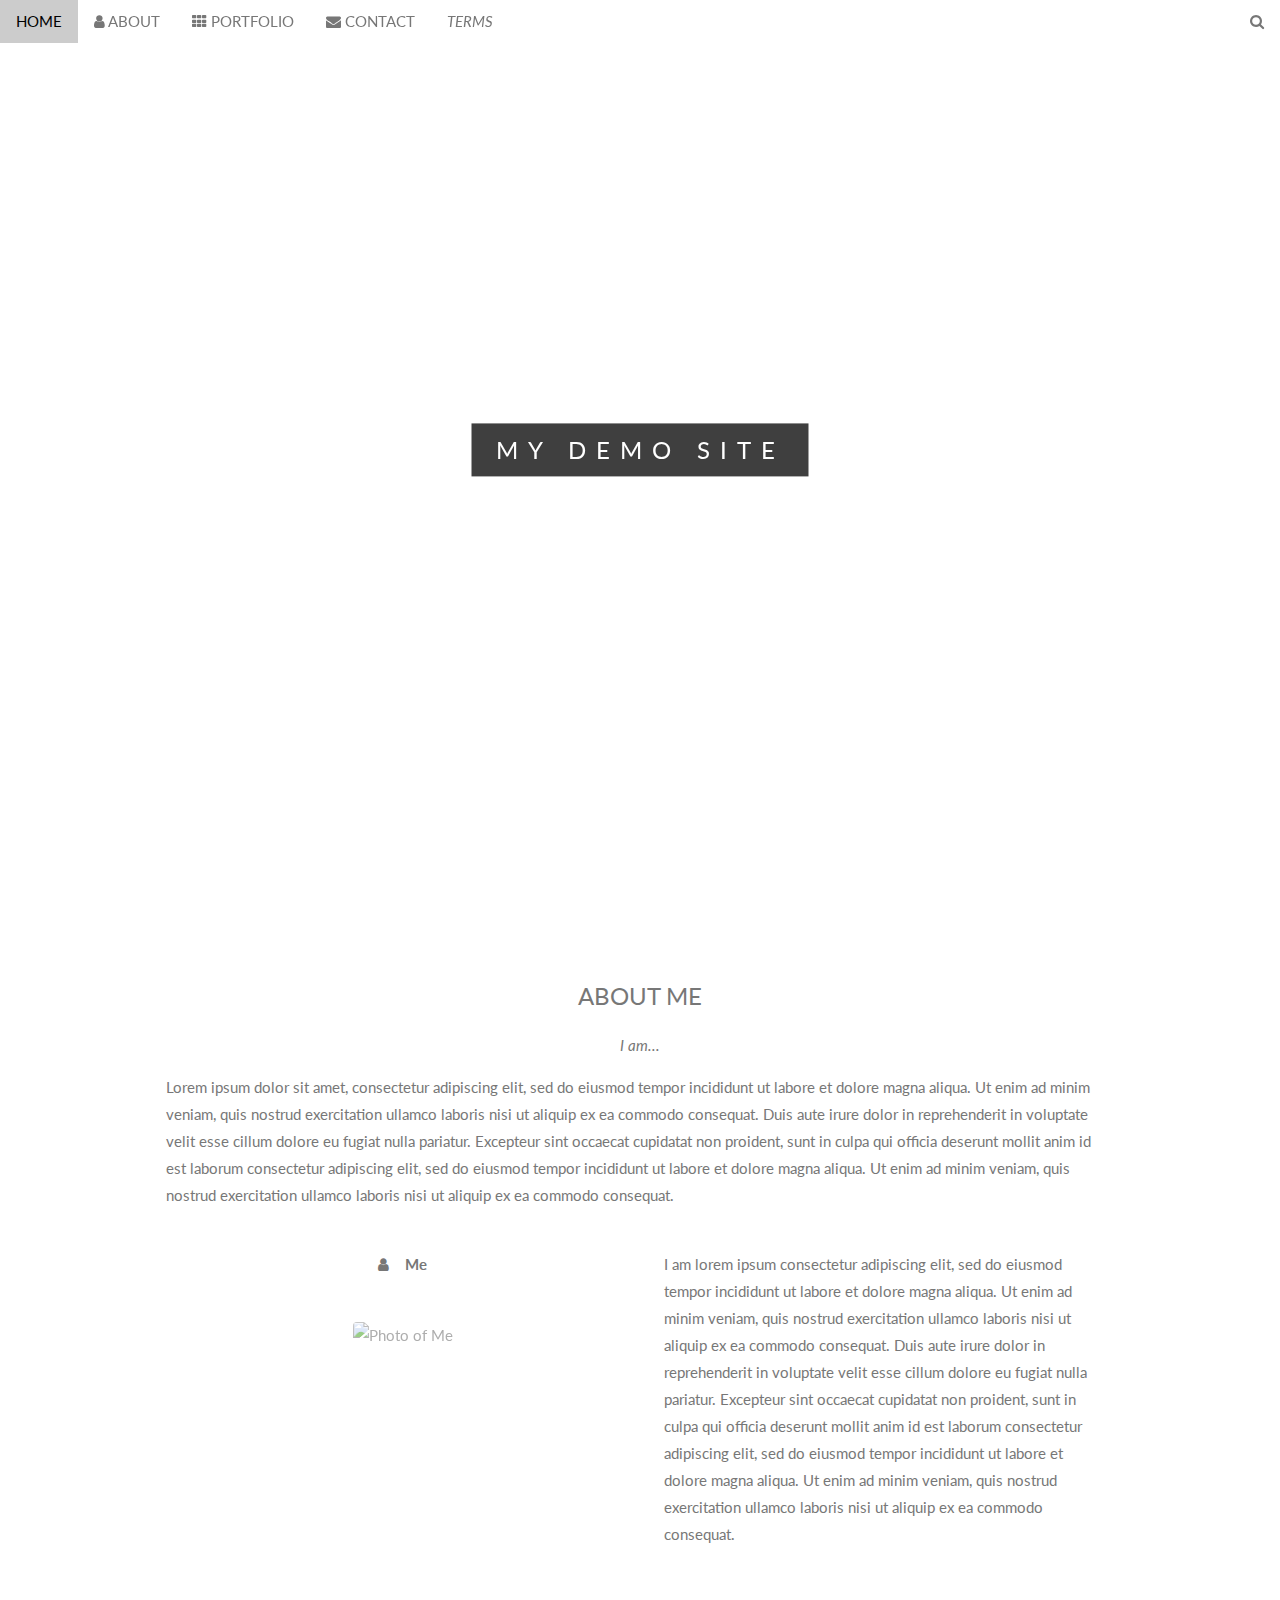
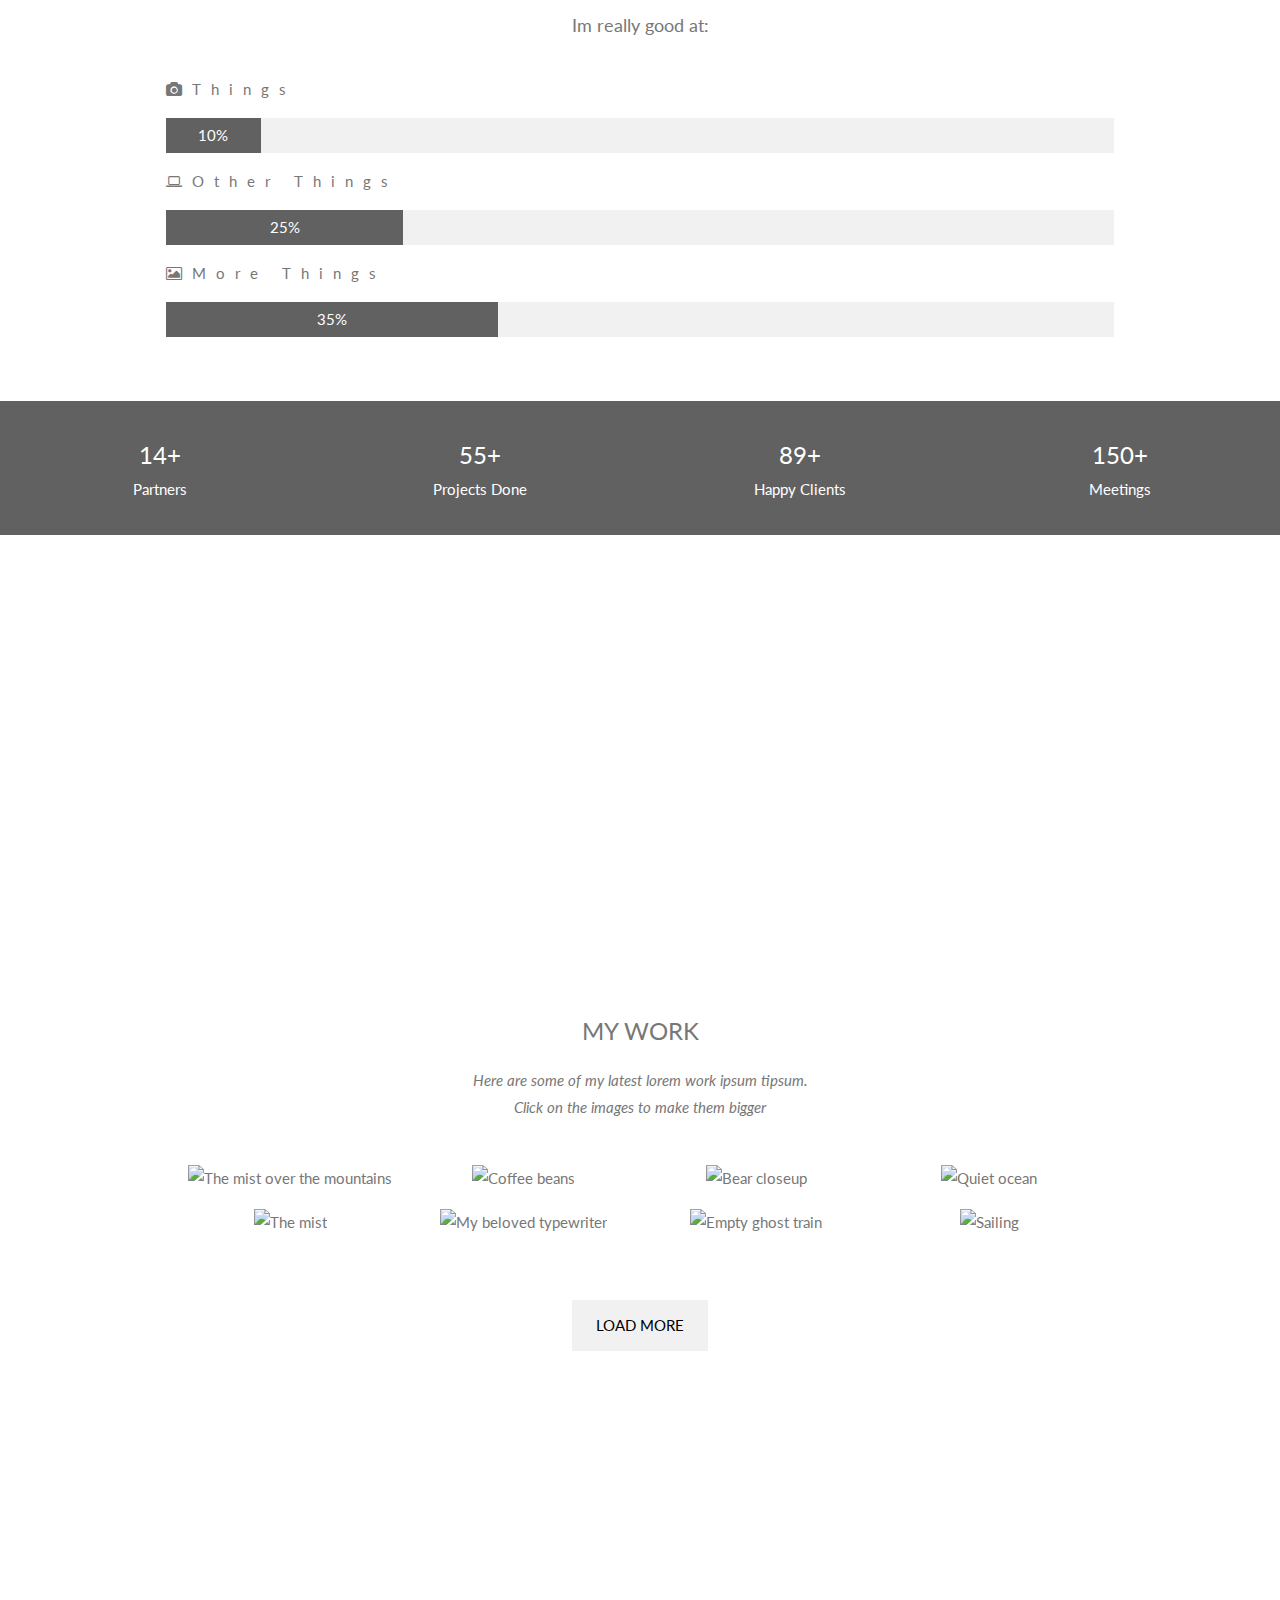
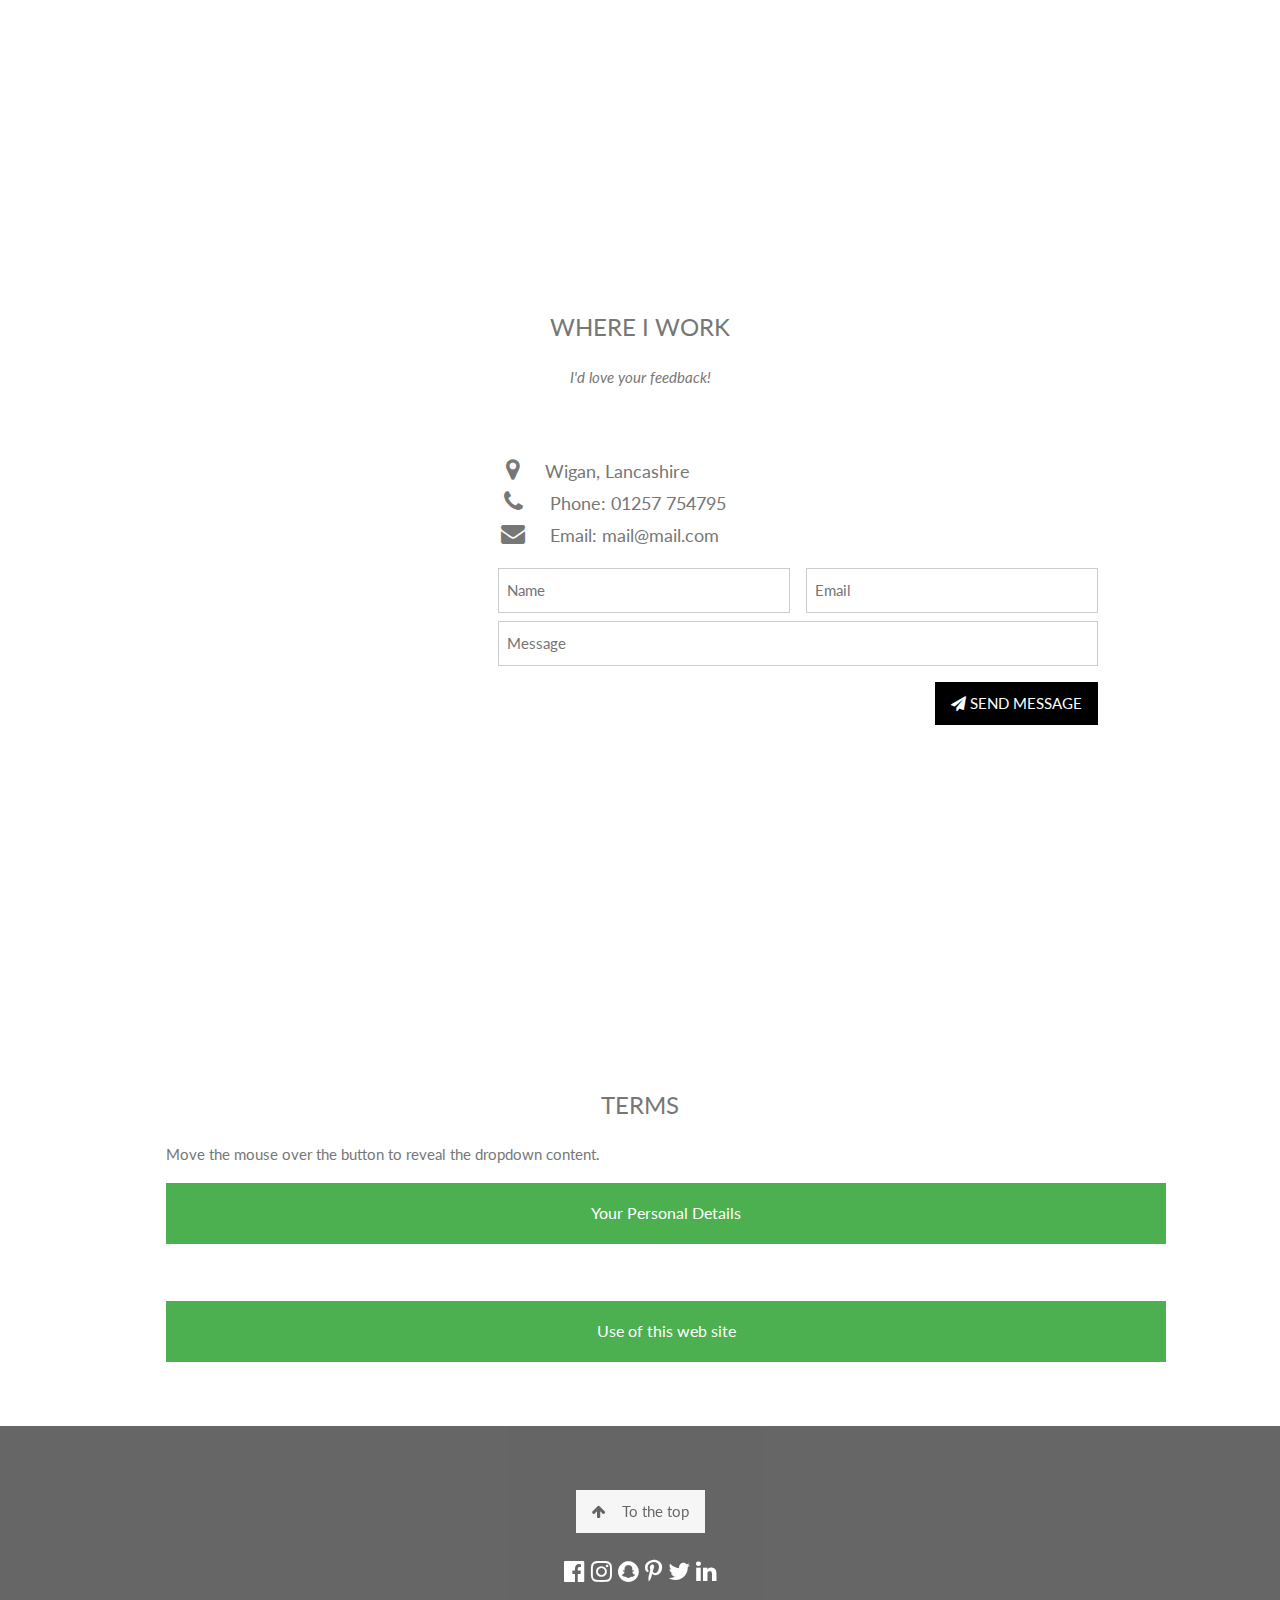
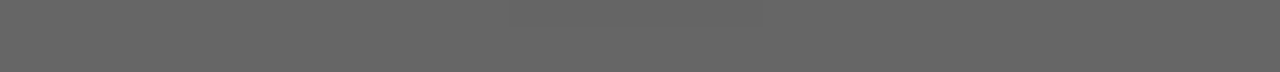
==== index.html @ 79b1b5e3 "Initial File Commit" ====
<!DOCTYPE html>
<html>
<head>
<title>Daz Demo Site</title>
<meta charset="UTF-8">
<meta name="viewport" content="width=device-width, initial-scale=1">
<link rel="stylesheet" href="https://www.w3schools.com/w3css/4/w3.css">
<link rel="stylesheet" href="https://fonts.googleapis.com/css?family=Lato">
<link rel="stylesheet" href="https://cdnjs.cloudflare.com/ajax/libs/font-awesome/4.7.0/css/font-awesome.min.css">
<style>
body,h1,h2,h3,h4,h5,h6 {font-family: "Lato", sans-serif;}
body, html {
    height: 100%;
    color: #777;
    line-height: 1.8;
}

/* Create a Parallax Effect */
.bgimg-1, .bgimg-2, .bgimg-3 {
    background-attachment: fixed;
    background-position: center;
    background-repeat: no-repeat;
    background-size: cover;
}

/* First image (Logo. Full height) */
.bgimg-1 {
    background-image: url('https://www.w3schools.com/w3images/parallax1.jpg');
    min-height: 100%;
}

/* Second image (Portfolio) */
.bgimg-2 {
    background-image: url("https://www.w3schools.com/w3images/parallax2.jpg");
    min-height: 400px;
}

/* Third image (Contact) */
.bgimg-3 {
    background-image: url("https://www.w3schools.com/w3images/parallax3.jpg");
    min-height: 400px;
}

.w3-wide {letter-spacing: 10px;}
.w3-hover-opacity {cursor: pointer;}

/* Turn off parallax scrolling for tablets and phones */
@media only screen and (max-device-width: 1024px) {
    .bgimg-1, .bgimg-2, .bgimg-3 {
        background-attachment: scroll;
    }
}

/* styling for the drop down menu */
.dropbtn {
    background-color: #4CAF50;
    color: white;
    padding: 16px;
    font-size: 16px;
    border: none;
    cursor: pointer;
	width: 1000px;
	height: auto;
}

.dropdown {
    position: relative;
    display: inline-block;
}

.dropdown-content {
    display: none;
    position: absolute;
    background-color: #f9f9f9;
    min-width: 160px;
    box-shadow: 0px 8px 16px 0px rgba(0,0,0,0.2);
    z-index: 1;
}

.dropdown-content a {
    color: black;
    padding: 12px 16px;
    text-decoration: none;
    display: block;
}

.dropdown-content a:hover {background-color: #f1f1f1}

.dropdown:hover .dropdown-content {
    display: block;
}

.dropdown:hover .dropbtn {
    background-color: #3e8e41;
}

</style>
</head>
<body>

<!-- Navbar (sit on top) -->
<div class="w3-top">
  <div class="w3-bar" id="myNavbar">
    <a class="w3-bar-item w3-button w3-hover-black w3-hide-medium w3-hide-large w3-right" href="javascript:void(0);" onclick="toggleFunction()" title="Toggle Navigation Menu">
      <i class="fa fa-bars"></i>
    </a>
    <a href="#home" class="w3-bar-item w3-button">HOME</a>
    <a href="#about" class="w3-bar-item w3-button w3-hide-small"><i class="fa fa-user"></i> ABOUT</a>
    <a href="#portfolio" class="w3-bar-item w3-button w3-hide-small"><i class="fa fa-th"></i> PORTFOLIO</a>
    <a href="#contact" class="w3-bar-item w3-button w3-hide-small"><i class="fa fa-envelope"></i> CONTACT</a>
	<a href="#terms" class="w3-bar-item w3-button w3-hide-small"><i>TERMS</i></a>
	
    <a href="#" class="w3-bar-item w3-button w3-hide-small w3-right w3-hover-red">
      <i class="fa fa-search"></i>
    </a>
  </div>

  <!-- Navbar on small screens -->
  <div id="navDemo" class="w3-bar-block w3-white w3-hide w3-hide-large w3-hide-medium">
    <a href="#about" class="w3-bar-item w3-button" onclick="toggleFunction()">ABOUT</a>
    <a href="#portfolio" class="w3-bar-item w3-button" onclick="toggleFunction()">PORTFOLIO</a>
    <a href="#contact" class="w3-bar-item w3-button" onclick="toggleFunction()">CONTACT</a>
	<a href="#terms" class="w3-bar-item w3-button" onclick="togglefunction()">TERMS</a>
    <!-- taken the "SEARCH" link on mobile as it does nothing at the moment -->
	<!-- <a href="#" class="w3-bar-item w3-button" onclick="toggleFunction()">SEARCH</a> -->
  </div>
</div>

<!-- First Parallax Image with Logo Text -->
<div class="bgimg-1 w3-display-container w3-opacity-min" id="home">
  <div class="w3-display-middle" style="white-space:nowrap;">
    <span class="w3-center w3-padding-large w3-black w3-xlarge w3-wide w3-animate-opacity">MY <span class="w3-hide-small">DEMO</span> SITE</span>
  </div>
</div>

<!-- Container (About Section) -->
<div class="w3-content w3-container w3-padding-64" id="about">
  <h3 class="w3-center">ABOUT ME</h3>
  <p class="w3-center"><em>I am...</em></p>
  <p>Lorem ipsum dolor sit amet, consectetur adipiscing elit, sed do eiusmod tempor incididunt ut labore et dolore magna aliqua. Ut enim ad minim veniam,
    quis nostrud exercitation ullamco laboris nisi ut aliquip ex ea commodo consequat. Duis aute irure dolor in reprehenderit in voluptate velit esse cillum dolore eu fugiat nulla pariatur. Excepteur sint occaecat cupidatat non proident, sunt in culpa
    qui officia deserunt mollit anim id est laborum consectetur adipiscing elit, sed do eiusmod tempor incididunt ut labore et dolore magna aliqua. Ut enim ad minim veniam, quis nostrud exercitation ullamco laboris nisi ut aliquip ex ea commodo consequat.</p>
  <div class="w3-row">
    <div class="w3-col m6 w3-center w3-padding-large">
      <p><b><i class="fa fa-user w3-margin-right"></i>Me</b></p><br>
      <img src="https://www.w3schools.com/w3images/avatar_hat.jpg" class="w3-round w3-image w3-opacity w3-hover-opacity-off" alt="Photo of Me" width="500" height="333">
    </div>

    <!-- Hide this text on small devices -->
    <div class="w3-col m6 w3-hide-small w3-padding-large">
      <p>I am lorem ipsum consectetur adipiscing elit, sed do eiusmod tempor incididunt ut labore et dolore magna aliqua. Ut enim ad minim veniam, quis nostrud exercitation ullamco laboris nisi ut aliquip ex ea commodo consequat. Duis aute irure
        dolor in reprehenderit in voluptate velit esse cillum dolore eu fugiat nulla pariatur. Excepteur sint occaecat cupidatat non proident, sunt in culpa qui officia deserunt mollit anim id est laborum consectetur adipiscing elit, sed do eiusmod tempor
        incididunt ut labore et dolore magna aliqua. Ut enim ad minim veniam, quis nostrud exercitation ullamco laboris nisi ut aliquip ex ea commodo consequat.</p>
    </div>
  </div>
  <p class="w3-large w3-center w3-padding-16">Im really good at:</p>
  <p class="w3-wide"><i class="fa fa-camera"></i>Things</p>
  <div class="w3-light-grey">
    <div class="w3-container w3-padding-small w3-dark-grey w3-center" style="width:10%">10%</div>
  </div>
  <p class="w3-wide"><i class="fa fa-laptop"></i>Other Things</p>
  <div class="w3-light-grey">
    <div class="w3-container w3-padding-small w3-dark-grey w3-center" style="width:25%">25%</div>
  </div>
  <p class="w3-wide"><i class="fa fa-photo"></i>More Things</p>
  <div class="w3-light-grey">
    <div class="w3-container w3-padding-small w3-dark-grey w3-center" style="width:35%">35%</div>
  </div>
</div>

<div class="w3-row w3-center w3-dark-grey w3-padding-16">
  <div class="w3-quarter w3-section">
    <span class="w3-xlarge">14+</span><br>
    Partners
  </div>
  <div class="w3-quarter w3-section">
    <span class="w3-xlarge">55+</span><br>
    Projects Done
  </div>
  <div class="w3-quarter w3-section">
    <span class="w3-xlarge">89+</span><br>
    Happy Clients
  </div>
  <div class="w3-quarter w3-section">
    <span class="w3-xlarge">150+</span><br>
    Meetings
  </div>
</div>

<!-- Second Parallax Image with Portfolio Text -->
<div class="bgimg-2 w3-display-container w3-opacity-min">
  <div class="w3-display-middle">
    <span class="w3-xxlarge w3-text-white w3-wide">PORTFOLIO</span>
  </div>
</div>

<!-- Container (Portfolio Section) -->
<div class="w3-content w3-container w3-padding-64" id="portfolio">
  <h3 class="w3-center">MY WORK</h3>
  <p class="w3-center"><em>Here are some of my latest lorem work ipsum tipsum.<br> Click on the images to make them bigger</em></p><br>

  <!-- Responsive Grid. Four columns on tablets, laptops and desktops. Will stack on mobile devices/small screens (100% width) -->
  <div class="w3-row-padding w3-center">
    <div class="w3-col m3">
      <img src="https://www.w3schools.com/w3images/p1.jpg" style="width:100%" onclick="onClick(this)" class="w3-hover-opacity" alt="The mist over the mountains">
    </div>

    <div class="w3-col m3">
      <img src="https://www.w3schools.com/w3images/p2.jpg" style="width:100%" onclick="onClick(this)" class="w3-hover-opacity" alt="Coffee beans">
    </div>

    <div class="w3-col m3">
      <img src="https://www.w3schools.com/w3images/p3.jpg" style="width:100%" onclick="onClick(this)" class="w3-hover-opacity" alt="Bear closeup">
    </div>

    <div class="w3-col m3">
      <img src="https://www.w3schools.com/w3images/p4.jpg" style="width:100%" onclick="onClick(this)" class="w3-hover-opacity" alt="Quiet ocean">
    </div>
  </div>

  <div class="w3-row-padding w3-center w3-section">
    <div class="w3-col m3">
      <img src="https://www.w3schools.com/w3images/p5.jpg" style="width:100%" onclick="onClick(this)" class="w3-hover-opacity" alt="The mist">
    </div>

    <div class="w3-col m3">
      <img src="https://www.w3schools.com/w3images/p6.jpg" style="width:100%" onclick="onClick(this)" class="w3-hover-opacity" alt="My beloved typewriter">
    </div>

    <div class="w3-col m3">
      <img src="https://www.w3schools.com/w3images/p7.jpg" style="width:100%" onclick="onClick(this)" class="w3-hover-opacity" alt="Empty ghost train">
    </div>

    <div class="w3-col m3">
      <img src="https://www.w3schools.com/w3images/p8.jpg" style="width:100%" onclick="onClick(this)" class="w3-hover-opacity" alt="Sailing">
    </div>
    <button class="w3-button w3-padding-large w3-light-grey" style="margin-top:64px">LOAD MORE</button>
  </div>
</div>

<!-- Modal for full size images on click-->
<div id="modal01" class="w3-modal w3-black" onclick="this.style.display='none'">
  <span class="w3-button w3-large w3-black w3-display-topright" title="Close Modal Image"><i class="fa fa-remove"></i></span>
  <div class="w3-modal-content w3-animate-zoom w3-center w3-transparent w3-padding-64">
    <img id="img01" class="w3-image">
    <p id="caption" class="w3-opacity w3-large"></p>
  </div>
</div>

<!-- Third Parallax Image with Portfolio Text -->
<div class="bgimg-3 w3-display-container w3-opacity-min">
  <div class="w3-display-middle">
     <span class="w3-xxlarge w3-text-white w3-wide">CONTACT</span>
  </div>
</div>

<!-- Container (Contact Section) -->
<div class="w3-content w3-container w3-padding-64" id="contact">
  <h3 class="w3-center">WHERE I WORK</h3>
  <p class="w3-center"><em>I'd love your feedback!</em></p>

  <div class="w3-row w3-padding-32 w3-section">
    <div class="w3-col m4 w3-container">
      <!-- Add Google Maps -->
      <!-- <div id="googleMap" class="w3-round-large w3-greyscale" style="width:100%;height:400px;"></div> -->
		<div id="googleMap" class="w3-round-large w3-greyscale">
			<iframe src="https://www.google.com/maps/embed?pb=!1m14!1m12!1m3!1d9472.603315079166!2d-2.6918728499999998!3d53.59077035!2m3!1f0!2f0!3f0!3m2!1i1024!2i768!4f13.1!5e0!3m2!1sen!2suk!4v1505230940115" width="600" height="450" frameborder="0" style="border:0" allowfullscreen></iframe>
		</div>
	</div>
    <div class="w3-col m8 w3-panel">
      <div class="w3-large w3-margin-bottom">
        <i class="fa fa-map-marker fa-fw w3-hover-text-black w3-xlarge w3-margin-right"></i>Wigan, Lancashire<br>
        <i class="fa fa-phone fa-fw w3-hover-text-black w3-xlarge w3-margin-right"></i> Phone: 01257 754795 <br>
        <i class="fa fa-envelope fa-fw w3-hover-text-black w3-xlarge w3-margin-right"></i> Email: mail@mail.com<br>
      </div>
      
      <form action="/action_page.php" target="_blank">
        <div class="w3-row-padding" style="margin:0 -16px 8px -16px">
          <div class="w3-half">
            <input class="w3-input w3-border" type="text" placeholder="Name" required name="Name">
          </div>
          <div class="w3-half">
            <input class="w3-input w3-border" type="text" placeholder="Email" required name="Email">
          </div>
        </div>
        <input class="w3-input w3-border" type="text" placeholder="Message" required name="Message">
        <button class="w3-button w3-black w3-right w3-section" type="submit">
          <i class="fa fa-paper-plane"></i> SEND MESSAGE
        </button>
      </form>
    </div>
  </div>
</div>

<!-- test "TERMS" section / added 06/07/2017 -->
<!-- Container (Terms Section) -->
<div class="w3-content w3-container w3-padding-64" id="terms">
	<h3 class="w3-center">TERMS</h3>
		<p>Move the mouse over the button to reveal the dropdown content.</p>
	<div class="w3-row">
		<div class="dropdown">
			<button class="dropbtn">Your Personal Details</button>
			<div class="dropdown-content" style="padding: 20px;" >
				<p >ChristmasTreeWorld.co.uk has a "privacy statement" for all clients. All personal details that you give us are securely stored. We do not supply or sell customers details to any outside organisation. We do not store or share financial information with third parties
				We will endeavour to take all reasonable care, in so far as it is possible to do so, to keep all details of your order and payment secure, but, in the absence of negligence on our part we cannot be held liable for any loss which you may suffer if a third party procures unauthorised access to any data you provide when accessing or ordering.</p>
				<a href="#">Link 2</a>
				<a href="#">Link 3</a>
			</div>
			
		</div>
		<div class="w3-row"><p>&nbsp;</p></div>
		<div class="dropdown">
			<button class="dropbtn">Use of this web site</button>
			<div class="dropdown-content">
				<p>By accessing and using any part of this web site, the visitor/consumer ("you") agrees with ChristmasTreeWorld.co.uk ("We") to be bound by these terms. If you do not accept these terms, you may not use this web site or access or display any of the information made available to you at this web site.
				These terms for the sales of goods governs any contract for sale that ChristmasTreeWorld.co.uk enters into with you. Your statutory rights are not affected.
				To be eligible to purchase products on the web site and lawfully enter into and form contracts on the website under English law you must :
				Be over the age of 18 years
				Register by providing your real name, phone number, email address, payment details and other requested information.
				Stipulate a delivery address in the United Kingdom unless otherwise agreed with our sales team. Please note that PO box numbers, hotels and accomodation addresses are not acceptable.
				Possess a valid credit or debit card.
				If further information is required about how you can pay for the goods, please go to the section marked - "Payment and Delivery".</p>
				
				
			</div>
		</div>
		
		
	</div>
</div>




<!-- Footer -->
<footer class="w3-center w3-black w3-padding-64 w3-opacity w3-hover-opacity-off">
  <a href="#home" class="w3-button w3-light-grey"><i class="fa fa-arrow-up w3-margin-right"></i>To the top</a>
  <div class="w3-xlarge w3-section">
    <i class="fa fa-facebook-official w3-hover-opacity"></i>
    <i class="fa fa-instagram w3-hover-opacity"></i>
    <i class="fa fa-snapchat w3-hover-opacity"></i>
    <i class="fa fa-pinterest-p w3-hover-opacity"></i>
    <i class="fa fa-twitter w3-hover-opacity"></i>
    <i class="fa fa-linkedin w3-hover-opacity"></i>
  </div>
  
</footer>
 
<!-- Add Google Maps -->
<script>
function myMap()
{
  myCenter=new google.maps.LatLng(41.878114, -87.629798);
  var mapOptions= {
    center:myCenter,
    zoom:12, scrollwheel: false, draggable: false,
    mapTypeId:google.maps.MapTypeId.ROADMAP
  };
  var map=new google.maps.Map(document.getElementById("googleMap"),mapOptions);

  var marker = new google.maps.Marker({
    position: myCenter,
  });
  marker.setMap(map);
}

// Modal Image Gallery
function onClick(element) {
  document.getElementById("img01").src = element.src;
  document.getElementById("modal01").style.display = "block";
  var captionText = document.getElementById("caption");
  captionText.innerHTML = element.alt;
}

// Change style of navbar on scroll
window.onscroll = function() {myFunction()};
function myFunction() {
    var navbar = document.getElementById("myNavbar");
    if (document.body.scrollTop > 100 || document.documentElement.scrollTop > 100) {
        navbar.className = "w3-bar" + " w3-card-2" + " w3-animate-top" + " w3-white";
    } else {
        navbar.className = navbar.className.replace(" w3-card-2 w3-animate-top w3-white", "");
    }
}

// Used to toggle the menu on small screens when clicking on the menu button
function toggleFunction() {
    var x = document.getElementById("navDemo");
    if (x.className.indexOf("w3-show") == -1) {
        x.className += " w3-show";
    } else {
        x.className = x.className.replace(" w3-show", "");
    }
}
</script>
<script src="https://maps.googleapis.com/maps/api/js?key=AIzaSyBu-916DdpKAjTmJNIgngS6HL_kDIKU0aU&callback=myMap"></script>
<!--
To use this code on your website, get a free API key from Google.
Read more at: https://www.w3schools.com/graphics/google_maps_basic.asp
-->
<!-- start of Live Chat script -->
<script type='text/javascript'>var fc_CSS=document.createElement('link');fc_CSS.setAttribute('rel','stylesheet');var fc_isSecured = (window.location && window.location.protocol == 'https:');var fc_lang = document.getElementsByTagName('html')[0].getAttribute('lang'); var fc_rtlLanguages = ['ar','he']; var fc_rtlSuffix = (fc_rtlLanguages.indexOf(fc_lang) >= 0) ? '-rtl' : '';fc_CSS.setAttribute('type','text/css');fc_CSS.setAttribute('href',((fc_isSecured)? 'https://d36mpcpuzc4ztk.cloudfront.net':'http://assets1.chat.freshdesk.com')+'/css/visitor'+fc_rtlSuffix+'.css');document.getElementsByTagName('head')[0].appendChild(fc_CSS);var fc_JS=document.createElement('script'); fc_JS.type='text/javascript'; fc_JS.defer=true;fc_JS.src=((fc_isSecured)?'https://d36mpcpuzc4ztk.cloudfront.net':'http://assets.chat.freshdesk.com')+'/js/visitor.js';(document.body?document.body:document.getElementsByTagName('head')[0]).appendChild(fc_JS);window.livechat_setting= '[base64]';</script>

<!-- end of Live Chat script -->
</body>
</html>
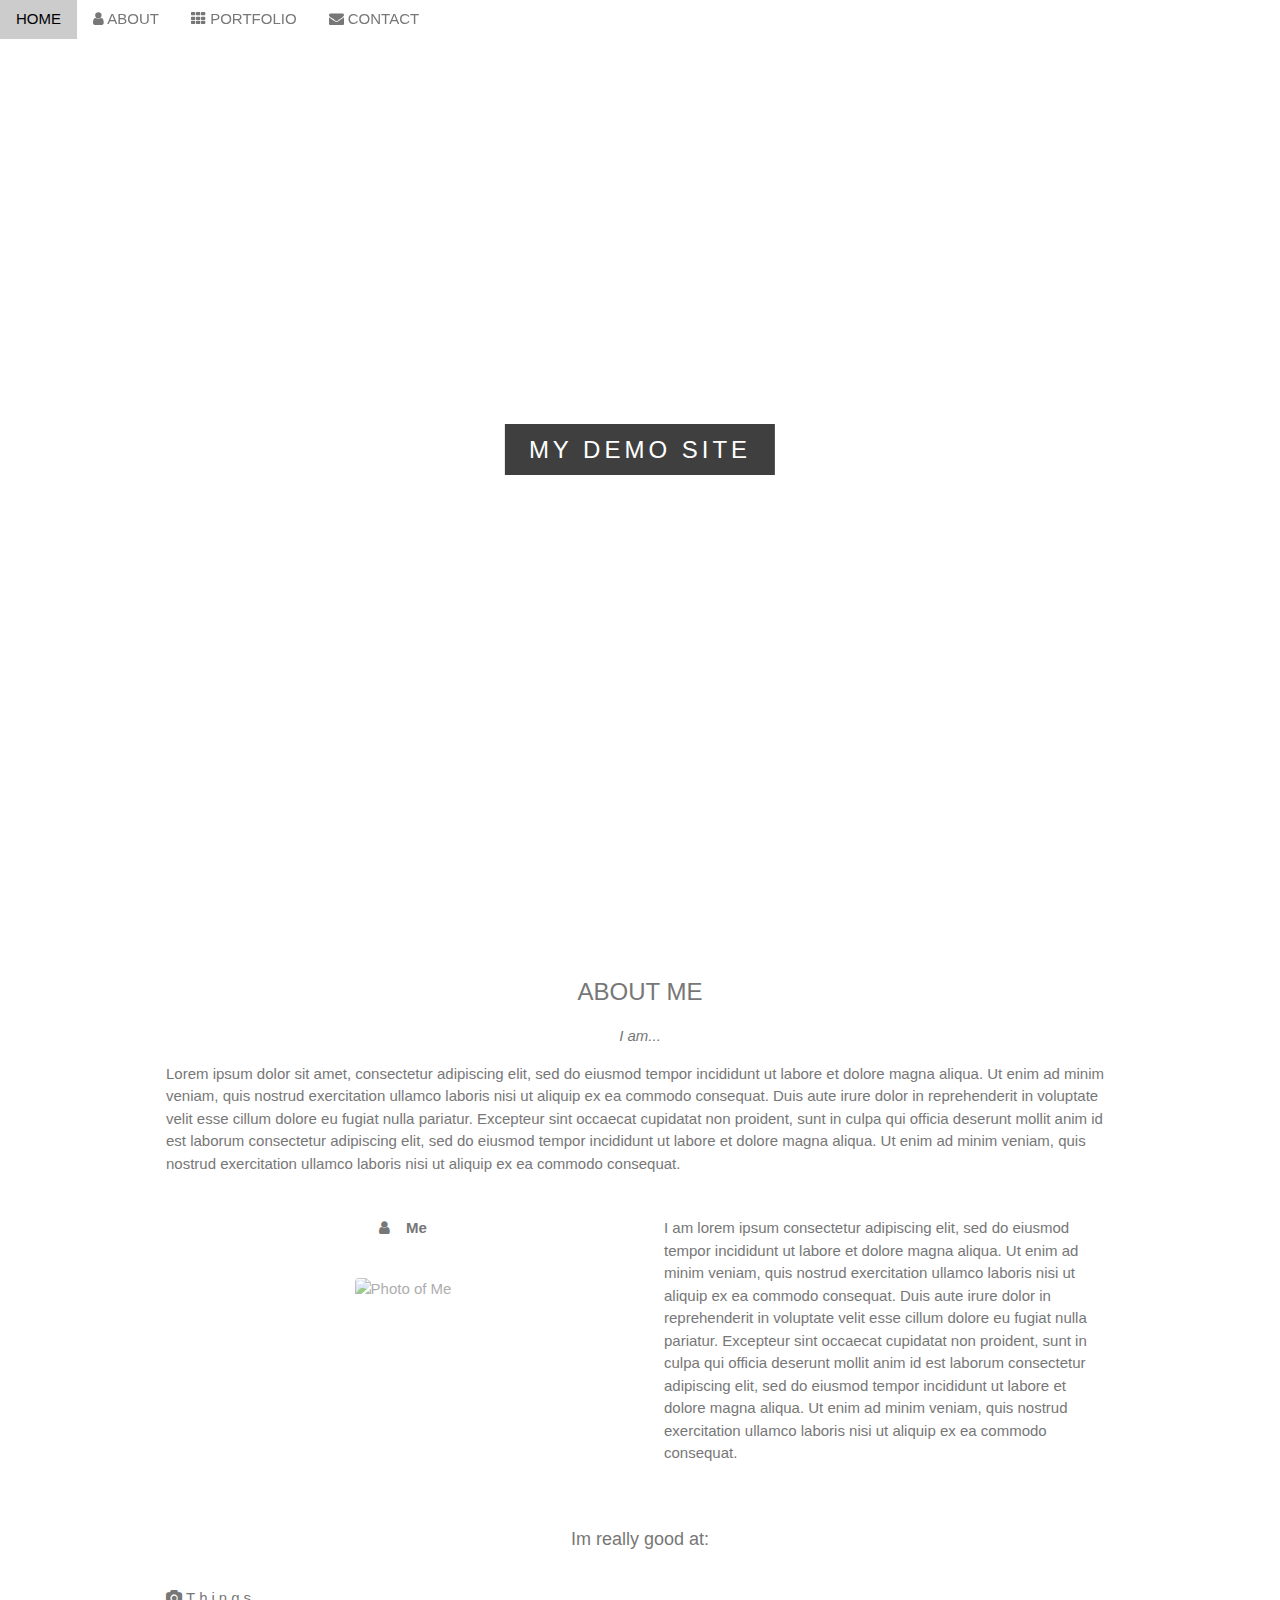
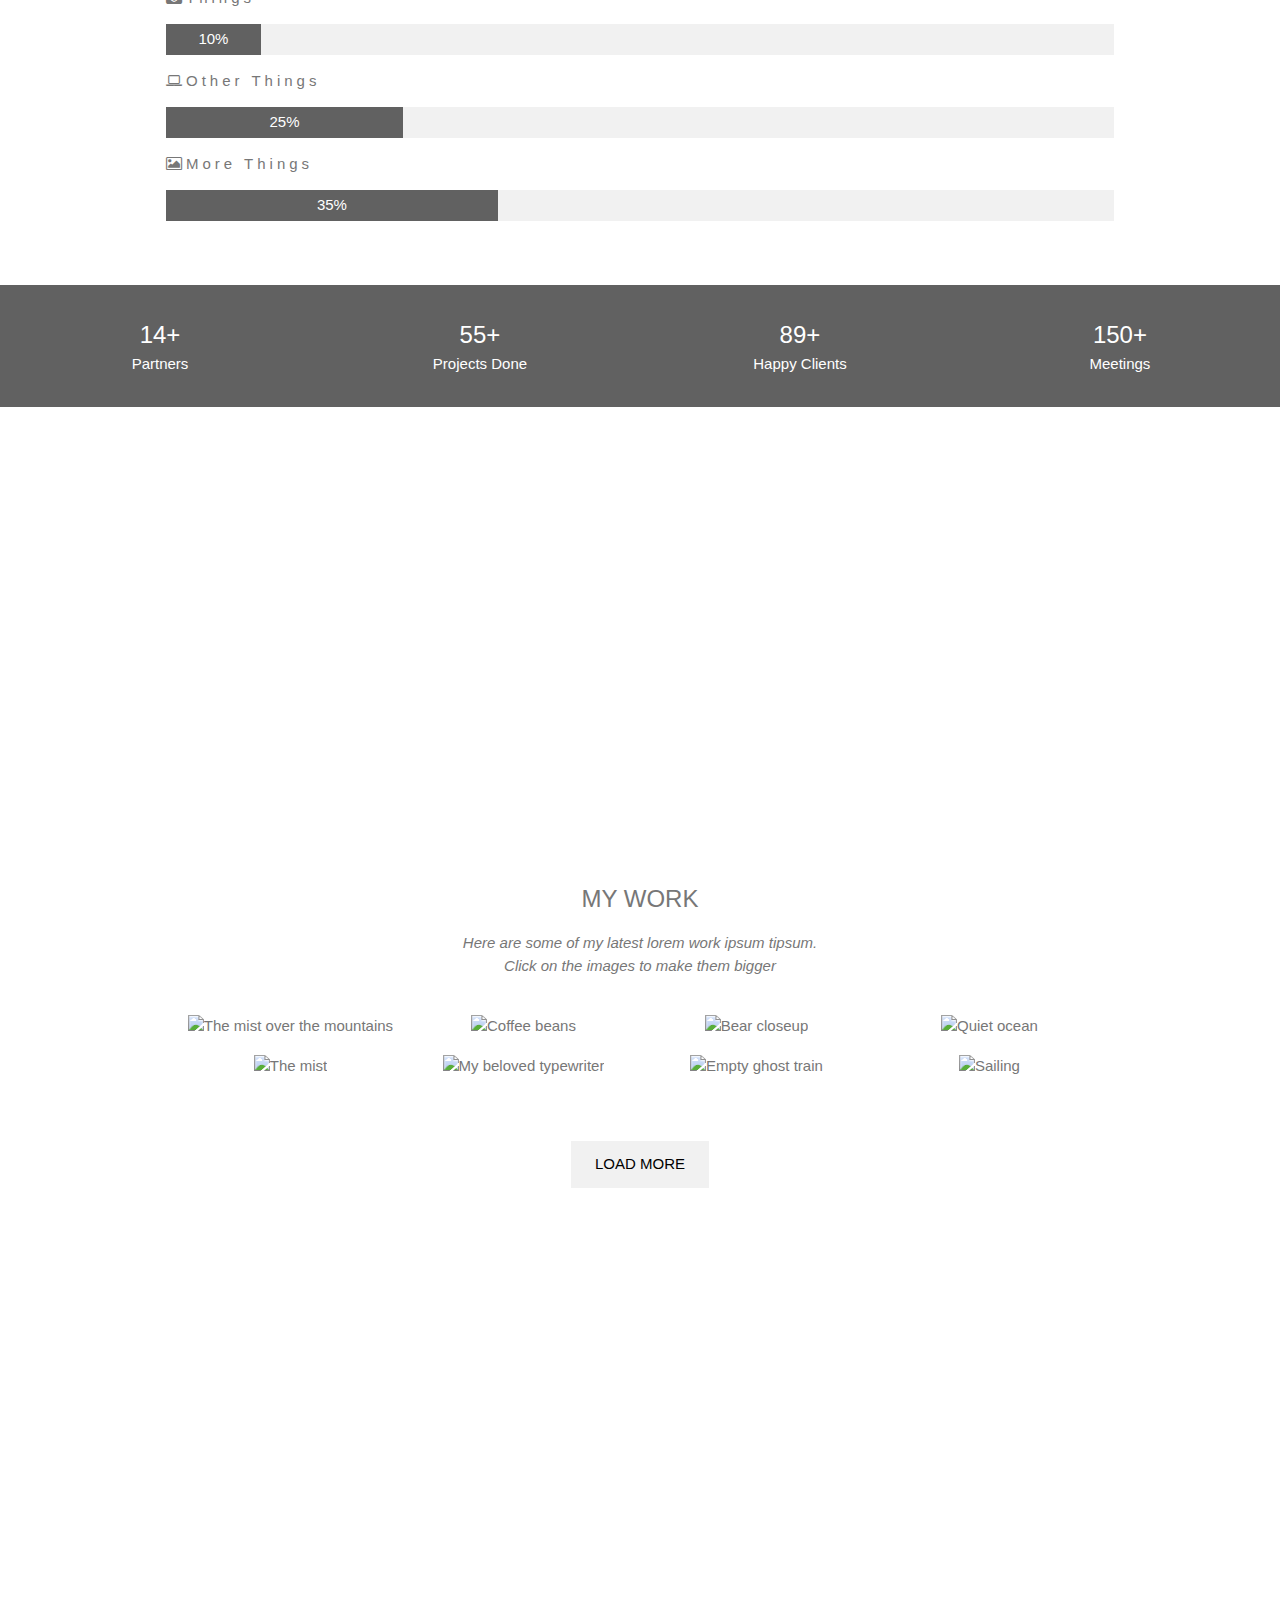
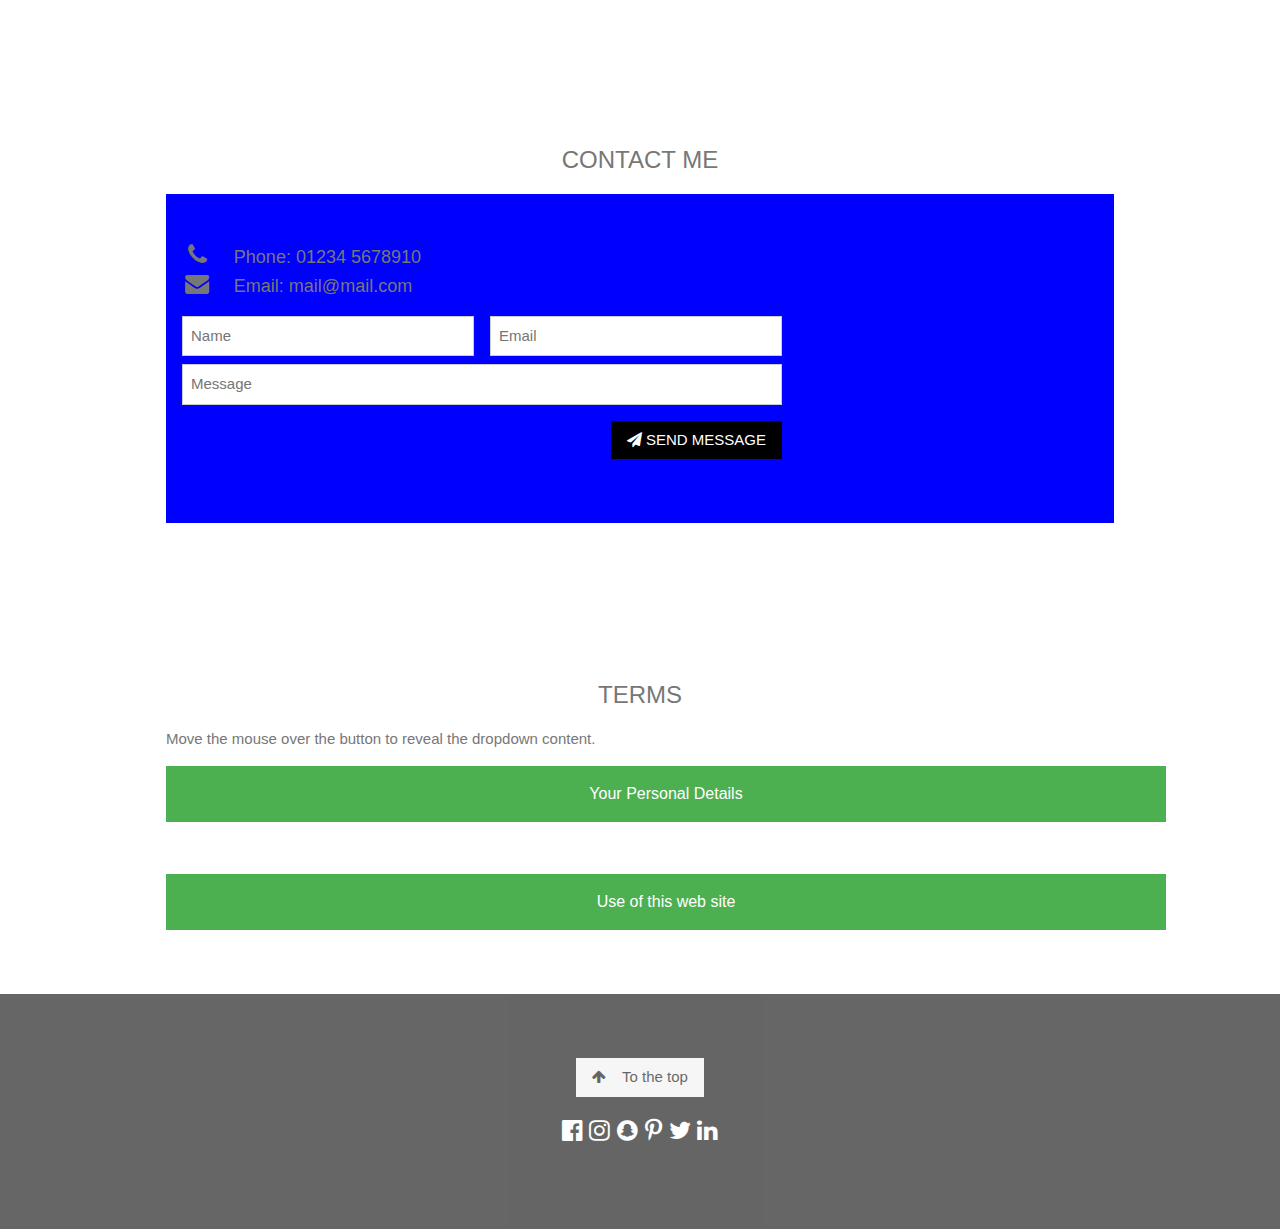
==== commit 90893c6e: "General tidy-up" ====
--- a/index.html
+++ b/index.html
@@ -1,406 +1,300 @@
 <!DOCTYPE html>
 <html>
+
 <head>
-<title>Daz Demo Site</title>
-<meta charset="UTF-8">
-<meta name="viewport" content="width=device-width, initial-scale=1">
-<link rel="stylesheet" href="https://www.w3schools.com/w3css/4/w3.css">
-<link rel="stylesheet" href="https://fonts.googleapis.com/css?family=Lato">
-<link rel="stylesheet" href="https://cdnjs.cloudflare.com/ajax/libs/font-awesome/4.7.0/css/font-awesome.min.css">
-<style>
-body,h1,h2,h3,h4,h5,h6 {font-family: "Lato", sans-serif;}
-body, html {
-    height: 100%;
-    color: #777;
-    line-height: 1.8;
-}
-
-/* Create a Parallax Effect */
-.bgimg-1, .bgimg-2, .bgimg-3 {
-    background-attachment: fixed;
-    background-position: center;
-    background-repeat: no-repeat;
-    background-size: cover;
-}
-
-/* First image (Logo. Full height) */
-.bgimg-1 {
-    background-image: url('https://www.w3schools.com/w3images/parallax1.jpg');
-    min-height: 100%;
-}
-
-/* Second image (Portfolio) */
-.bgimg-2 {
-    background-image: url("https://www.w3schools.com/w3images/parallax2.jpg");
-    min-height: 400px;
-}
-
-/* Third image (Contact) */
-.bgimg-3 {
-    background-image: url("https://www.w3schools.com/w3images/parallax3.jpg");
-    min-height: 400px;
-}
-
-.w3-wide {letter-spacing: 10px;}
-.w3-hover-opacity {cursor: pointer;}
-
-/* Turn off parallax scrolling for tablets and phones */
-@media only screen and (max-device-width: 1024px) {
-    .bgimg-1, .bgimg-2, .bgimg-3 {
-        background-attachment: scroll;
+  <title>W3 SCHOOLS Demo Site</title>
+  <meta charset="UTF-8">
+  <meta name="viewport" content="width=device-width, initial-scale=1">
+  <link rel="stylesheet" href="assets/css/style.css">
+  <link rel="stylesheet" href="https://www.w3schools.com/w3css/4/w3.css">
+  <link rel="stylesheet" href="https://fonts.googleapis.com/css?family=Lato">
+  <link rel="stylesheet" href="https://cdnjs.cloudflare.com/ajax/libs/font-awesome/4.7.0/css/font-awesome.min.css">
+
+</head>
+
+<body>
+
+  <!-- Navbar (sit on top) -->
+  <div class="w3-top">
+    <div class="w3-bar" id="myNavbar">
+      <a class="w3-bar-item w3-button w3-hover-black w3-hide-medium w3-hide-large w3-right" href="javascript:void(0);" onclick="toggleFunction()" title="Toggle Navigation Menu">
+        <i class="fa fa-bars"></i>
+      </a>
+      <a href="#home" class="w3-bar-item w3-button">HOME</a>
+      <a href="#about" class="w3-bar-item w3-button w3-hide-small"><i class="fa fa-user"></i> ABOUT</a>
+      <a href="#portfolio" class="w3-bar-item w3-button w3-hide-small"><i class="fa fa-th"></i> PORTFOLIO</a>
+      <a href="#contact" class="w3-bar-item w3-button w3-hide-small"><i class="fa fa-envelope"></i> CONTACT</a>
+
+    </div>
+
+    <!-- Navbar on small screens -->
+    <div id="navDemo" class="w3-bar-block w3-white w3-hide w3-hide-large w3-hide-medium">
+      <a href="#about" class="w3-bar-item w3-button" onclick="toggleFunction()">ABOUT</a>
+      <a href="#portfolio" class="w3-bar-item w3-button" onclick="toggleFunction()">PORTFOLIO</a>
+      <a href="#contact" class="w3-bar-item w3-button" onclick="toggleFunction()">CONTACT</a>
+      
+
+    </div>
+  </div>
+
+  <!-- First Parallax Image with Logo Text -->
+  <div class="bgimg-1 w3-display-container w3-opacity-min" id="home">
+    <div class="w3-display-middle" style="white-space:nowrap;">
+      <span class="w3-center w3-padding-large w3-black w3-xlarge w3-wide w3-animate-opacity">MY <span class="w3-hide-small">DEMO</span> SITE</span>
+    </div>
+  </div>
+
+  <!-- Container (About Section) -->
+  <div class="w3-content w3-container w3-padding-64" id="about">
+    <h3 class="w3-center">ABOUT ME</h3>
+    <p class="w3-center"><em>I am...</em></p>
+    <p>Lorem ipsum dolor sit amet, consectetur adipiscing elit, sed do eiusmod tempor incididunt ut labore et dolore magna aliqua. Ut enim ad minim veniam,
+      quis nostrud exercitation ullamco laboris nisi ut aliquip ex ea commodo consequat. Duis aute irure dolor in reprehenderit in voluptate velit esse cillum dolore eu fugiat nulla pariatur. Excepteur sint occaecat cupidatat non proident, sunt in
+      culpa
+      qui officia deserunt mollit anim id est laborum consectetur adipiscing elit, sed do eiusmod tempor incididunt ut labore et dolore magna aliqua. Ut enim ad minim veniam, quis nostrud exercitation ullamco laboris nisi ut aliquip ex ea commodo
+      consequat.</p>
+    <div class="w3-row">
+      <div class="w3-col m6 w3-center w3-padding-large">
+        <p><b><i class="fa fa-user w3-margin-right"></i>Me</b></p><br>
+        <img src="https://www.w3schools.com/w3images/avatar_hat.jpg" class="w3-round w3-image w3-opacity w3-hover-opacity-off" alt="Photo of Me" width="500" height="333">
+      </div>
+
+      <!-- Hide this text on small devices -->
+      <div class="w3-col m6 w3-hide-small w3-padding-large">
+        <p>I am lorem ipsum consectetur adipiscing elit, sed do eiusmod tempor incididunt ut labore et dolore magna aliqua. Ut enim ad minim veniam, quis nostrud exercitation ullamco laboris nisi ut aliquip ex ea commodo consequat. Duis aute irure
+          dolor in reprehenderit in voluptate velit esse cillum dolore eu fugiat nulla pariatur. Excepteur sint occaecat cupidatat non proident, sunt in culpa qui officia deserunt mollit anim id est laborum consectetur adipiscing elit, sed do eiusmod
+          tempor
+          incididunt ut labore et dolore magna aliqua. Ut enim ad minim veniam, quis nostrud exercitation ullamco laboris nisi ut aliquip ex ea commodo consequat.</p>
+      </div>
+    </div>
+    <p class="w3-large w3-center w3-padding-16">Im really good at:</p>
+    <p class="w3-wide"><i class="fa fa-camera"></i>Things</p>
+    <div class="w3-light-grey">
+      <div class="w3-container w3-padding-small w3-dark-grey w3-center" style="width:10%">10%</div>
+    </div>
+    <p class="w3-wide"><i class="fa fa-laptop"></i>Other Things</p>
+    <div class="w3-light-grey">
+      <div class="w3-container w3-padding-small w3-dark-grey w3-center" style="width:25%">25%</div>
+    </div>
+    <p class="w3-wide"><i class="fa fa-photo"></i>More Things</p>
+    <div class="w3-light-grey">
+      <div class="w3-container w3-padding-small w3-dark-grey w3-center" style="width:35%">35%</div>
+    </div>
+  </div>
+
+  <div class="w3-row w3-center w3-dark-grey w3-padding-16">
+    <div class="w3-quarter w3-section">
+      <span class="w3-xlarge">14+</span><br>
+      Partners
+    </div>
+    <div class="w3-quarter w3-section">
+      <span class="w3-xlarge">55+</span><br>
+      Projects Done
+    </div>
+    <div class="w3-quarter w3-section">
+      <span class="w3-xlarge">89+</span><br>
+      Happy Clients
+    </div>
+    <div class="w3-quarter w3-section">
+      <span class="w3-xlarge">150+</span><br>
+      Meetings
+    </div>
+  </div>
+
+  <!-- Second Parallax Image with Portfolio Text -->
+  <div class="bgimg-2 w3-display-container w3-opacity-min">
+    <div class="w3-display-middle">
+      <span class="w3-xxlarge w3-text-white w3-wide">PORTFOLIO</span>
+    </div>
+  </div>
+
+  <!-- Container (Portfolio Section) -->
+  <div class="w3-content w3-container w3-padding-64" id="portfolio">
+    <h3 class="w3-center">MY WORK</h3>
+    <p class="w3-center"><em>Here are some of my latest lorem work ipsum tipsum.<br> Click on the images to make them bigger</em></p><br>
+
+    <!-- Responsive Grid. Four columns on tablets, laptops and desktops. Will stack on mobile devices/small screens (100% width) -->
+    <div class="w3-row-padding w3-center">
+      <div class="w3-col m3">
+        <img src="https://www.w3schools.com/w3images/p1.jpg" style="width:100%" onclick="onClick(this)" class="w3-hover-opacity" alt="The mist over the mountains">
+      </div>
+
+      <div class="w3-col m3">
+        <img src="https://www.w3schools.com/w3images/p2.jpg" style="width:100%" onclick="onClick(this)" class="w3-hover-opacity" alt="Coffee beans">
+      </div>
+
+      <div class="w3-col m3">
+        <img src="https://www.w3schools.com/w3images/p3.jpg" style="width:100%" onclick="onClick(this)" class="w3-hover-opacity" alt="Bear closeup">
+      </div>
+
+      <div class="w3-col m3">
+        <img src="https://www.w3schools.com/w3images/p4.jpg" style="width:100%" onclick="onClick(this)" class="w3-hover-opacity" alt="Quiet ocean">
+      </div>
+    </div>
+
+    <div class="w3-row-padding w3-center w3-section">
+      <div class="w3-col m3">
+        <img src="https://www.w3schools.com/w3images/p5.jpg" style="width:100%" onclick="onClick(this)" class="w3-hover-opacity" alt="The mist">
+      </div>
+
+      <div class="w3-col m3">
+        <img src="https://www.w3schools.com/w3images/p6.jpg" style="width:100%" onclick="onClick(this)" class="w3-hover-opacity" alt="My beloved typewriter">
+      </div>
+
+      <div class="w3-col m3">
+        <img src="https://www.w3schools.com/w3images/p7.jpg" style="width:100%" onclick="onClick(this)" class="w3-hover-opacity" alt="Empty ghost train">
+      </div>
+
+      <div class="w3-col m3">
+        <img src="https://www.w3schools.com/w3images/p8.jpg" style="width:100%" onclick="onClick(this)" class="w3-hover-opacity" alt="Sailing">
+      </div>
+      <button class="w3-button w3-padding-large w3-light-grey" style="margin-top:64px">LOAD MORE</button>
+    </div>
+  </div>
+
+  <!-- Modal for full size images on click-->
+  <div id="modal01" class="w3-modal w3-black" onclick="this.style.display='none'">
+    <span class="w3-button w3-large w3-black w3-display-topright" title="Close Modal Image"><i class="fa fa-remove"></i></span>
+    <div class="w3-modal-content w3-animate-zoom w3-center w3-transparent w3-padding-64">
+      <img id="img01" class="w3-image">
+      <p id="caption" class="w3-opacity w3-large"></p>
+    </div>
+  </div>
+
+  <!-- Third Parallax Image with Portfolio Text -->
+  <div class="bgimg-3 w3-display-container w3-opacity-min">
+    <div class="w3-display-middle">
+      <span class="w3-xxlarge w3-text-white w3-wide">CONTACT</span>
+    </div>
+  </div>
+
+  <!-- Container (Contact Section) -->
+  <div class="w3-content w3-container w3-padding-64" id="contact">
+    <h3 class="w3-center">CONTACT ME</h3>
+
+
+    <div class="w3-row w3-padding-32 w3-section" style="background-color: blue;">
+
+      <div class="w3-col m8 w3-panel">
+        <div class="w3-large w3-margin-bottom">
+
+          <i class="fa fa-phone fa-fw w3-hover-text-black w3-xlarge w3-margin-right"></i> Phone: 01234 5678910 <br>
+          <i class="fa fa-envelope fa-fw w3-hover-text-black w3-xlarge w3-margin-right"></i> Email: mail@mail.com<br>
+        </div>
+
+        <form action="/action_page.php" target="_blank">
+          <div class="w3-row-padding" style="margin:0 -16px 8px -16px">
+            <div class="w3-half">
+              <input class="w3-input w3-border" type="text" placeholder="Name" required name="Name">
+            </div>
+            <div class="w3-half">
+              <input class="w3-input w3-border" type="text" placeholder="Email" required name="Email">
+            </div>
+          </div>
+          <input class="w3-input w3-border" type="text" placeholder="Message" required name="Message">
+          <button class="w3-button w3-black w3-right w3-section" type="submit">
+            <i class="fa fa-paper-plane"></i> SEND MESSAGE
+          </button>
+        </form>
+      </div>
+    </div>
+  </div>
+
+  <!-- test "TERMS" section / added 06/07/2017 -->
+  <!-- Container (Terms Section) -->
+  <div class="w3-content w3-container w3-padding-64" id="terms">
+    <h3 class="w3-center">TERMS</h3>
+    <p>Move the mouse over the button to reveal the dropdown content.</p>
+    <div class="w3-row">
+      <div class="dropdown">
+        <button class="dropbtn">Your Personal Details</button>
+        <div class="dropdown-content" style="padding: 20px;">
+          <p>Lorem ipsum dolor sit amet, consectetur adipiscing elit, sed do eiusmod tempor incididunt ut labore et dolore magna aliqua. Ut enim ad minim veniam,
+            quis nostrud exercitation ullamco laboris nisi ut aliquip ex ea commodo consequat. Duis aute irure dolor in reprehenderit in voluptate velit esse cillum dolore eu fugiat nulla pariatur. Excepteur sint occaecat cupidatat non proident, sunt
+            in culpa
+            qui officia deserunt mollit anim id est laborum consectetur adipiscing elit, sed do eiusmod tempor incididunt ut labore et dolore magna aliqua. Ut enim ad minim veniam, quis nostrud exercitation ullamco laboris nisi ut aliquip ex ea
+            commodo consequat.</p>
+          <a href="#">Link 2</a>
+          <a href="#">Link 3</a>
+        </div>
+
+      </div>
+      <div class="w3-row">
+        <p>&nbsp;</p>
+      </div>
+      <div class="dropdown">
+        <button class="dropbtn">Use of this web site</button>
+        <div class="dropdown-content">
+          <p>Lorem ipsum dolor sit amet, consectetur adipiscing elit, sed do eiusmod tempor incididunt ut labore et dolore magna aliqua. Ut enim ad minim veniam,
+            quis nostrud exercitation ullamco laboris nisi ut aliquip ex ea commodo consequat. Duis aute irure dolor in reprehenderit in voluptate velit esse cillum dolore eu fugiat nulla pariatur. Excepteur sint occaecat cupidatat non proident, sunt
+            in culpa
+            qui officia deserunt mollit anim id est laborum consectetur adipiscing elit, sed do eiusmod tempor incididunt ut labore et dolore magna aliqua. Ut enim ad minim veniam, quis nostrud exercitation ullamco laboris nisi ut aliquip ex ea
+            commodo consequat.</p>
+
+
+        </div>
+      </div>
+
+
+    </div>
+  </div>
+
+
+
+
+  <!-- Footer -->
+  <footer class="w3-center w3-black w3-padding-64 w3-opacity w3-hover-opacity-off">
+    <a href="#home" class="w3-button w3-light-grey"><i class="fa fa-arrow-up w3-margin-right"></i>To the top</a>
+    <div class="w3-xlarge w3-section">
+      <i class="fa fa-facebook-official w3-hover-opacity"></i>
+      <i class="fa fa-instagram w3-hover-opacity"></i>
+      <i class="fa fa-snapchat w3-hover-opacity"></i>
+      <i class="fa fa-pinterest-p w3-hover-opacity"></i>
+      <i class="fa fa-twitter w3-hover-opacity"></i>
+      <i class="fa fa-linkedin w3-hover-opacity"></i>
+    </div>
+
+  </footer>
+
+  <!-- SCRIPTS -->
+  <script>
+
+
+    // Modal Image Gallery
+    function onClick(element) {
+      document.getElementById("img01").src = element.src;
+      document.getElementById("modal01").style.display = "block";
+      var captionText = document.getElementById("caption");
+      captionText.innerHTML = element.alt;
     }
-}
-
-/* styling for the drop down menu */
-.dropbtn {
-    background-color: #4CAF50;
-    color: white;
-    padding: 16px;
-    font-size: 16px;
-    border: none;
-    cursor: pointer;
-	width: 1000px;
-	height: auto;
-}
-
-.dropdown {
-    position: relative;
-    display: inline-block;
-}
-
-.dropdown-content {
-    display: none;
-    position: absolute;
-    background-color: #f9f9f9;
-    min-width: 160px;
-    box-shadow: 0px 8px 16px 0px rgba(0,0,0,0.2);
-    z-index: 1;
-}
-
-.dropdown-content a {
-    color: black;
-    padding: 12px 16px;
-    text-decoration: none;
-    display: block;
-}
-
-.dropdown-content a:hover {background-color: #f1f1f1}
-
-.dropdown:hover .dropdown-content {
-    display: block;
-}
-
-.dropdown:hover .dropbtn {
-    background-color: #3e8e41;
-}
-
-</style>
-</head>
-<body>
-
-<!-- Navbar (sit on top) -->
-<div class="w3-top">
-  <div class="w3-bar" id="myNavbar">
-    <a class="w3-bar-item w3-button w3-hover-black w3-hide-medium w3-hide-large w3-right" href="javascript:void(0);" onclick="toggleFunction()" title="Toggle Navigation Menu">
-      <i class="fa fa-bars"></i>
-    </a>
-    <a href="#home" class="w3-bar-item w3-button">HOME</a>
-    <a href="#about" class="w3-bar-item w3-button w3-hide-small"><i class="fa fa-user"></i> ABOUT</a>
-    <a href="#portfolio" class="w3-bar-item w3-button w3-hide-small"><i class="fa fa-th"></i> PORTFOLIO</a>
-    <a href="#contact" class="w3-bar-item w3-button w3-hide-small"><i class="fa fa-envelope"></i> CONTACT</a>
-	<a href="#terms" class="w3-bar-item w3-button w3-hide-small"><i>TERMS</i></a>
-	
-    <a href="#" class="w3-bar-item w3-button w3-hide-small w3-right w3-hover-red">
-      <i class="fa fa-search"></i>
-    </a>
-  </div>
-
-  <!-- Navbar on small screens -->
-  <div id="navDemo" class="w3-bar-block w3-white w3-hide w3-hide-large w3-hide-medium">
-    <a href="#about" class="w3-bar-item w3-button" onclick="toggleFunction()">ABOUT</a>
-    <a href="#portfolio" class="w3-bar-item w3-button" onclick="toggleFunction()">PORTFOLIO</a>
-    <a href="#contact" class="w3-bar-item w3-button" onclick="toggleFunction()">CONTACT</a>
-	<a href="#terms" class="w3-bar-item w3-button" onclick="togglefunction()">TERMS</a>
-    <!-- taken the "SEARCH" link on mobile as it does nothing at the moment -->
-	<!-- <a href="#" class="w3-bar-item w3-button" onclick="toggleFunction()">SEARCH</a> -->
-  </div>
-</div>
-
-<!-- First Parallax Image with Logo Text -->
-<div class="bgimg-1 w3-display-container w3-opacity-min" id="home">
-  <div class="w3-display-middle" style="white-space:nowrap;">
-    <span class="w3-center w3-padding-large w3-black w3-xlarge w3-wide w3-animate-opacity">MY <span class="w3-hide-small">DEMO</span> SITE</span>
-  </div>
-</div>
-
-<!-- Container (About Section) -->
-<div class="w3-content w3-container w3-padding-64" id="about">
-  <h3 class="w3-center">ABOUT ME</h3>
-  <p class="w3-center"><em>I am...</em></p>
-  <p>Lorem ipsum dolor sit amet, consectetur adipiscing elit, sed do eiusmod tempor incididunt ut labore et dolore magna aliqua. Ut enim ad minim veniam,
-    quis nostrud exercitation ullamco laboris nisi ut aliquip ex ea commodo consequat. Duis aute irure dolor in reprehenderit in voluptate velit esse cillum dolore eu fugiat nulla pariatur. Excepteur sint occaecat cupidatat non proident, sunt in culpa
-    qui officia deserunt mollit anim id est laborum consectetur adipiscing elit, sed do eiusmod tempor incididunt ut labore et dolore magna aliqua. Ut enim ad minim veniam, quis nostrud exercitation ullamco laboris nisi ut aliquip ex ea commodo consequat.</p>
-  <div class="w3-row">
-    <div class="w3-col m6 w3-center w3-padding-large">
-      <p><b><i class="fa fa-user w3-margin-right"></i>Me</b></p><br>
-      <img src="https://www.w3schools.com/w3images/avatar_hat.jpg" class="w3-round w3-image w3-opacity w3-hover-opacity-off" alt="Photo of Me" width="500" height="333">
-    </div>
-
-    <!-- Hide this text on small devices -->
-    <div class="w3-col m6 w3-hide-small w3-padding-large">
-      <p>I am lorem ipsum consectetur adipiscing elit, sed do eiusmod tempor incididunt ut labore et dolore magna aliqua. Ut enim ad minim veniam, quis nostrud exercitation ullamco laboris nisi ut aliquip ex ea commodo consequat. Duis aute irure
-        dolor in reprehenderit in voluptate velit esse cillum dolore eu fugiat nulla pariatur. Excepteur sint occaecat cupidatat non proident, sunt in culpa qui officia deserunt mollit anim id est laborum consectetur adipiscing elit, sed do eiusmod tempor
-        incididunt ut labore et dolore magna aliqua. Ut enim ad minim veniam, quis nostrud exercitation ullamco laboris nisi ut aliquip ex ea commodo consequat.</p>
-    </div>
-  </div>
-  <p class="w3-large w3-center w3-padding-16">Im really good at:</p>
-  <p class="w3-wide"><i class="fa fa-camera"></i>Things</p>
-  <div class="w3-light-grey">
-    <div class="w3-container w3-padding-small w3-dark-grey w3-center" style="width:10%">10%</div>
-  </div>
-  <p class="w3-wide"><i class="fa fa-laptop"></i>Other Things</p>
-  <div class="w3-light-grey">
-    <div class="w3-container w3-padding-small w3-dark-grey w3-center" style="width:25%">25%</div>
-  </div>
-  <p class="w3-wide"><i class="fa fa-photo"></i>More Things</p>
-  <div class="w3-light-grey">
-    <div class="w3-container w3-padding-small w3-dark-grey w3-center" style="width:35%">35%</div>
-  </div>
-</div>
-
-<div class="w3-row w3-center w3-dark-grey w3-padding-16">
-  <div class="w3-quarter w3-section">
-    <span class="w3-xlarge">14+</span><br>
-    Partners
-  </div>
-  <div class="w3-quarter w3-section">
-    <span class="w3-xlarge">55+</span><br>
-    Projects Done
-  </div>
-  <div class="w3-quarter w3-section">
-    <span class="w3-xlarge">89+</span><br>
-    Happy Clients
-  </div>
-  <div class="w3-quarter w3-section">
-    <span class="w3-xlarge">150+</span><br>
-    Meetings
-  </div>
-</div>
-
-<!-- Second Parallax Image with Portfolio Text -->
-<div class="bgimg-2 w3-display-container w3-opacity-min">
-  <div class="w3-display-middle">
-    <span class="w3-xxlarge w3-text-white w3-wide">PORTFOLIO</span>
-  </div>
-</div>
-
-<!-- Container (Portfolio Section) -->
-<div class="w3-content w3-container w3-padding-64" id="portfolio">
-  <h3 class="w3-center">MY WORK</h3>
-  <p class="w3-center"><em>Here are some of my latest lorem work ipsum tipsum.<br> Click on the images to make them bigger</em></p><br>
-
-  <!-- Responsive Grid. Four columns on tablets, laptops and desktops. Will stack on mobile devices/small screens (100% width) -->
-  <div class="w3-row-padding w3-center">
-    <div class="w3-col m3">
-      <img src="https://www.w3schools.com/w3images/p1.jpg" style="width:100%" onclick="onClick(this)" class="w3-hover-opacity" alt="The mist over the mountains">
-    </div>
-
-    <div class="w3-col m3">
-      <img src="https://www.w3schools.com/w3images/p2.jpg" style="width:100%" onclick="onClick(this)" class="w3-hover-opacity" alt="Coffee beans">
-    </div>
-
-    <div class="w3-col m3">
-      <img src="https://www.w3schools.com/w3images/p3.jpg" style="width:100%" onclick="onClick(this)" class="w3-hover-opacity" alt="Bear closeup">
-    </div>
-
-    <div class="w3-col m3">
-      <img src="https://www.w3schools.com/w3images/p4.jpg" style="width:100%" onclick="onClick(this)" class="w3-hover-opacity" alt="Quiet ocean">
-    </div>
-  </div>
-
-  <div class="w3-row-padding w3-center w3-section">
-    <div class="w3-col m3">
-      <img src="https://www.w3schools.com/w3images/p5.jpg" style="width:100%" onclick="onClick(this)" class="w3-hover-opacity" alt="The mist">
-    </div>
-
-    <div class="w3-col m3">
-      <img src="https://www.w3schools.com/w3images/p6.jpg" style="width:100%" onclick="onClick(this)" class="w3-hover-opacity" alt="My beloved typewriter">
-    </div>
-
-    <div class="w3-col m3">
-      <img src="https://www.w3schools.com/w3images/p7.jpg" style="width:100%" onclick="onClick(this)" class="w3-hover-opacity" alt="Empty ghost train">
-    </div>
-
-    <div class="w3-col m3">
-      <img src="https://www.w3schools.com/w3images/p8.jpg" style="width:100%" onclick="onClick(this)" class="w3-hover-opacity" alt="Sailing">
-    </div>
-    <button class="w3-button w3-padding-large w3-light-grey" style="margin-top:64px">LOAD MORE</button>
-  </div>
-</div>
-
-<!-- Modal for full size images on click-->
-<div id="modal01" class="w3-modal w3-black" onclick="this.style.display='none'">
-  <span class="w3-button w3-large w3-black w3-display-topright" title="Close Modal Image"><i class="fa fa-remove"></i></span>
-  <div class="w3-modal-content w3-animate-zoom w3-center w3-transparent w3-padding-64">
-    <img id="img01" class="w3-image">
-    <p id="caption" class="w3-opacity w3-large"></p>
-  </div>
-</div>
-
-<!-- Third Parallax Image with Portfolio Text -->
-<div class="bgimg-3 w3-display-container w3-opacity-min">
-  <div class="w3-display-middle">
-     <span class="w3-xxlarge w3-text-white w3-wide">CONTACT</span>
-  </div>
-</div>
-
-<!-- Container (Contact Section) -->
-<div class="w3-content w3-container w3-padding-64" id="contact">
-  <h3 class="w3-center">WHERE I WORK</h3>
-  <p class="w3-center"><em>I'd love your feedback!</em></p>
-
-  <div class="w3-row w3-padding-32 w3-section">
-    <div class="w3-col m4 w3-container">
-      <!-- Add Google Maps -->
-      <!-- <div id="googleMap" class="w3-round-large w3-greyscale" style="width:100%;height:400px;"></div> -->
-		<div id="googleMap" class="w3-round-large w3-greyscale">
-			<iframe src="https://www.google.com/maps/embed?pb=!1m14!1m12!1m3!1d9472.603315079166!2d-2.6918728499999998!3d53.59077035!2m3!1f0!2f0!3f0!3m2!1i1024!2i768!4f13.1!5e0!3m2!1sen!2suk!4v1505230940115" width="600" height="450" frameborder="0" style="border:0" allowfullscreen></iframe>
-		</div>
-	</div>
-    <div class="w3-col m8 w3-panel">
-      <div class="w3-large w3-margin-bottom">
-        <i class="fa fa-map-marker fa-fw w3-hover-text-black w3-xlarge w3-margin-right"></i>Wigan, Lancashire<br>
-        <i class="fa fa-phone fa-fw w3-hover-text-black w3-xlarge w3-margin-right"></i> Phone: 01257 754795 <br>
-        <i class="fa fa-envelope fa-fw w3-hover-text-black w3-xlarge w3-margin-right"></i> Email: mail@mail.com<br>
-      </div>
-      
-      <form action="/action_page.php" target="_blank">
-        <div class="w3-row-padding" style="margin:0 -16px 8px -16px">
-          <div class="w3-half">
-            <input class="w3-input w3-border" type="text" placeholder="Name" required name="Name">
-          </div>
-          <div class="w3-half">
-            <input class="w3-input w3-border" type="text" placeholder="Email" required name="Email">
-          </div>
-        </div>
-        <input class="w3-input w3-border" type="text" placeholder="Message" required name="Message">
-        <button class="w3-button w3-black w3-right w3-section" type="submit">
-          <i class="fa fa-paper-plane"></i> SEND MESSAGE
-        </button>
-      </form>
-    </div>
-  </div>
-</div>
-
-<!-- test "TERMS" section / added 06/07/2017 -->
-<!-- Container (Terms Section) -->
-<div class="w3-content w3-container w3-padding-64" id="terms">
-	<h3 class="w3-center">TERMS</h3>
-		<p>Move the mouse over the button to reveal the dropdown content.</p>
-	<div class="w3-row">
-		<div class="dropdown">
-			<button class="dropbtn">Your Personal Details</button>
-			<div class="dropdown-content" style="padding: 20px;" >
-				<p >ChristmasTreeWorld.co.uk has a "privacy statement" for all clients. All personal details that you give us are securely stored. We do not supply or sell customers details to any outside organisation. We do not store or share financial information with third parties
-				We will endeavour to take all reasonable care, in so far as it is possible to do so, to keep all details of your order and payment secure, but, in the absence of negligence on our part we cannot be held liable for any loss which you may suffer if a third party procures unauthorised access to any data you provide when accessing or ordering.</p>
-				<a href="#">Link 2</a>
-				<a href="#">Link 3</a>
-			</div>
-			
-		</div>
-		<div class="w3-row"><p>&nbsp;</p></div>
-		<div class="dropdown">
-			<button class="dropbtn">Use of this web site</button>
-			<div class="dropdown-content">
-				<p>By accessing and using any part of this web site, the visitor/consumer ("you") agrees with ChristmasTreeWorld.co.uk ("We") to be bound by these terms. If you do not accept these terms, you may not use this web site or access or display any of the information made available to you at this web site.
-				These terms for the sales of goods governs any contract for sale that ChristmasTreeWorld.co.uk enters into with you. Your statutory rights are not affected.
-				To be eligible to purchase products on the web site and lawfully enter into and form contracts on the website under English law you must :
-				Be over the age of 18 years
-				Register by providing your real name, phone number, email address, payment details and other requested information.
-				Stipulate a delivery address in the United Kingdom unless otherwise agreed with our sales team. Please note that PO box numbers, hotels and accomodation addresses are not acceptable.
-				Possess a valid credit or debit card.
-				If further information is required about how you can pay for the goods, please go to the section marked - "Payment and Delivery".</p>
-				
-				
-			</div>
-		</div>
-		
-		
-	</div>
-</div>
-
-
-
-
-<!-- Footer -->
-<footer class="w3-center w3-black w3-padding-64 w3-opacity w3-hover-opacity-off">
-  <a href="#home" class="w3-button w3-light-grey"><i class="fa fa-arrow-up w3-margin-right"></i>To the top</a>
-  <div class="w3-xlarge w3-section">
-    <i class="fa fa-facebook-official w3-hover-opacity"></i>
-    <i class="fa fa-instagram w3-hover-opacity"></i>
-    <i class="fa fa-snapchat w3-hover-opacity"></i>
-    <i class="fa fa-pinterest-p w3-hover-opacity"></i>
-    <i class="fa fa-twitter w3-hover-opacity"></i>
-    <i class="fa fa-linkedin w3-hover-opacity"></i>
-  </div>
-  
-</footer>
- 
-<!-- Add Google Maps -->
-<script>
-function myMap()
-{
-  myCenter=new google.maps.LatLng(41.878114, -87.629798);
-  var mapOptions= {
-    center:myCenter,
-    zoom:12, scrollwheel: false, draggable: false,
-    mapTypeId:google.maps.MapTypeId.ROADMAP
-  };
-  var map=new google.maps.Map(document.getElementById("googleMap"),mapOptions);
-
-  var marker = new google.maps.Marker({
-    position: myCenter,
-  });
-  marker.setMap(map);
-}
-
-// Modal Image Gallery
-function onClick(element) {
-  document.getElementById("img01").src = element.src;
-  document.getElementById("modal01").style.display = "block";
-  var captionText = document.getElementById("caption");
-  captionText.innerHTML = element.alt;
-}
-
-// Change style of navbar on scroll
-window.onscroll = function() {myFunction()};
-function myFunction() {
-    var navbar = document.getElementById("myNavbar");
-    if (document.body.scrollTop > 100 || document.documentElement.scrollTop > 100) {
+
+    // Change style of navbar on scroll
+    window.onscroll = function() {
+      myFunction()
+    };
+
+    function myFunction() {
+      var navbar = document.getElementById("myNavbar");
+      if (document.body.scrollTop > 100 || document.documentElement.scrollTop > 100) {
         navbar.className = "w3-bar" + " w3-card-2" + " w3-animate-top" + " w3-white";
-    } else {
+      } else {
         navbar.className = navbar.className.replace(" w3-card-2 w3-animate-top w3-white", "");
+      }
     }
-}
-
-// Used to toggle the menu on small screens when clicking on the menu button
-function toggleFunction() {
-    var x = document.getElementById("navDemo");
-    if (x.className.indexOf("w3-show") == -1) {
+
+    // Used to toggle the menu on small screens when clicking on the menu button
+    function toggleFunction() {
+      var x = document.getElementById("navDemo");
+      if (x.className.indexOf("w3-show") == -1) {
         x.className += " w3-show";
-    } else {
+      } else {
         x.className = x.className.replace(" w3-show", "");
+      }
     }
-}
-</script>
-<script src="https://maps.googleapis.com/maps/api/js?key=AIzaSyBu-916DdpKAjTmJNIgngS6HL_kDIKU0aU&callback=myMap"></script>
-<!--
-To use this code on your website, get a free API key from Google.
-Read more at: https://www.w3schools.com/graphics/google_maps_basic.asp
--->
-<!-- start of Live Chat script -->
-<script type='text/javascript'>var fc_CSS=document.createElement('link');fc_CSS.setAttribute('rel','stylesheet');var fc_isSecured = (window.location && window.location.protocol == 'https:');var fc_lang = document.getElementsByTagName('html')[0].getAttribute('lang'); var fc_rtlLanguages = ['ar','he']; var fc_rtlSuffix = (fc_rtlLanguages.indexOf(fc_lang) >= 0) ? '-rtl' : '';fc_CSS.setAttribute('type','text/css');fc_CSS.setAttribute('href',((fc_isSecured)? 'https://d36mpcpuzc4ztk.cloudfront.net':'http://assets1.chat.freshdesk.com')+'/css/visitor'+fc_rtlSuffix+'.css');document.getElementsByTagName('head')[0].appendChild(fc_CSS);var fc_JS=document.createElement('script'); fc_JS.type='text/javascript'; fc_JS.defer=true;fc_JS.src=((fc_isSecured)?'https://d36mpcpuzc4ztk.cloudfront.net':'http://assets.chat.freshdesk.com')+'/js/visitor.js';(document.body?document.body:document.getElementsByTagName('head')[0]).appendChild(fc_JS);window.livechat_setting= '[base64]';</script>
-
-<!-- end of Live Chat script -->
+  </script>
+
+
+
 </body>
+
 </html>
--- a/assets/css/style.css
+++ b/assets/css/style.css
@@ -0,0 +1,85 @@
+body,h1,h2,h3,h4,h5,h6 {font-family: "Lato", sans-serif;}
+body, html {
+    height: 100%;
+    color: #777;
+    line-height: 1.8;
+}
+
+/* Create a Parallax Effect */
+.bgimg-1, .bgimg-2, .bgimg-3 {
+    background-attachment: fixed;
+    background-position: center;
+    background-repeat: no-repeat;
+    background-size: cover;
+}
+
+/* First image (Logo. Full height) */
+.bgimg-1 {
+    background-image: url('https://www.w3schools.com/w3images/parallax1.jpg');
+    min-height: 100%;
+}
+
+/* Second image (Portfolio) */
+.bgimg-2 {
+    background-image: url("https://www.w3schools.com/w3images/parallax2.jpg");
+    min-height: 400px;
+}
+
+/* Third image (Contact) */
+.bgimg-3 {
+    background-image: url("https://www.w3schools.com/w3images/parallax3.jpg");
+    min-height: 400px;
+}
+
+.w3-wide {letter-spacing: 10px;}
+.w3-hover-opacity {cursor: pointer;}
+
+/* Turn off parallax scrolling for tablets and phones */
+@media only screen and (max-device-width: 1024px) {
+    .bgimg-1, .bgimg-2, .bgimg-3 {
+        background-attachment: scroll;
+    }
+}
+
+/* styling for the drop down menu */
+.dropbtn {
+    background-color: #4CAF50;
+    color: white;
+    padding: 16px;
+    font-size: 16px;
+    border: none;
+    cursor: pointer;
+	width: 1000px;
+	height: auto;
+}
+
+.dropdown {
+    position: relative;
+    display: inline-block;
+}
+
+.dropdown-content {
+    display: none;
+    position: absolute;
+    background-color: #f9f9f9;
+    min-width: 160px;
+    box-shadow: 0px 8px 16px 0px rgba(0,0,0,0.2);
+    z-index: 1;
+}
+
+.dropdown-content a {
+    color: black;
+    padding: 12px 16px;
+    text-decoration: none;
+    display: block;
+}
+
+.dropdown-content a:hover {background-color: #f1f1f1}
+
+.dropdown:hover .dropdown-content {
+    display: block;
+}
+
+.dropdown:hover .dropbtn {
+    background-color: #3e8e41;
+}
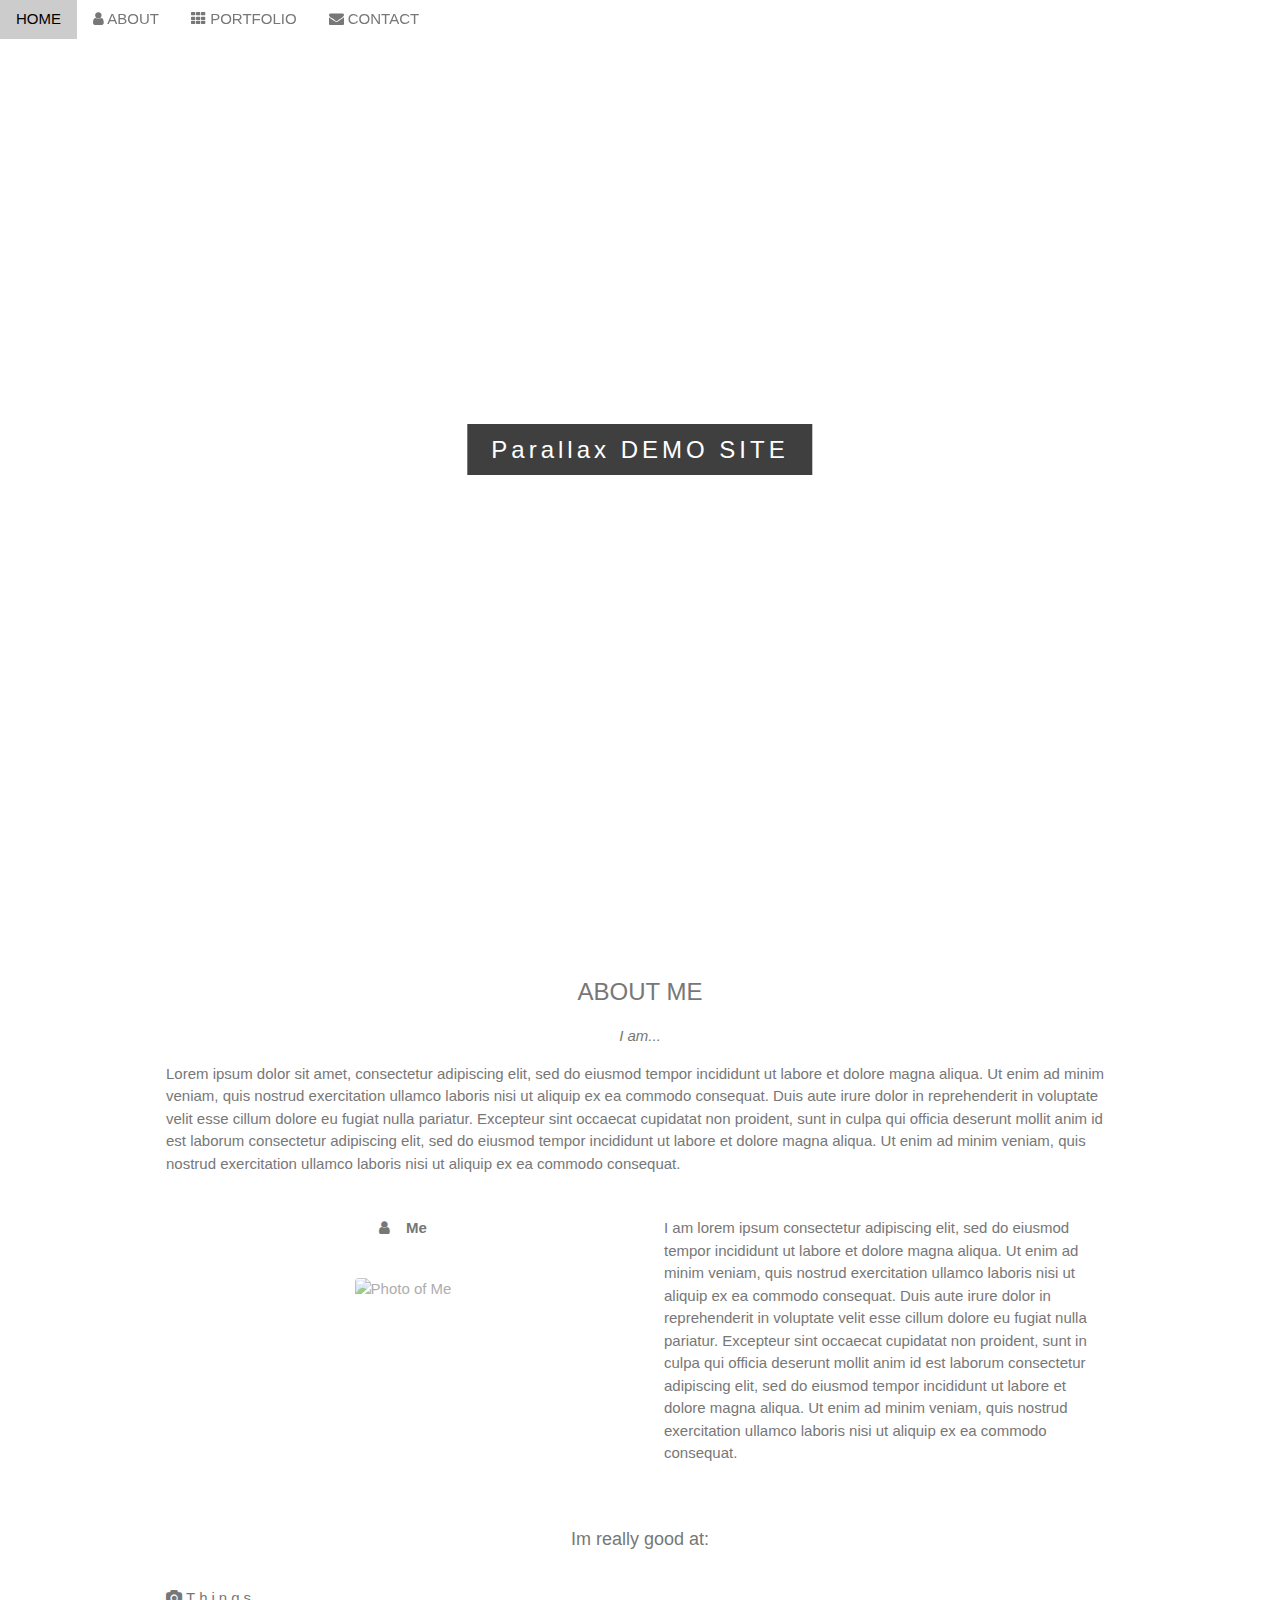
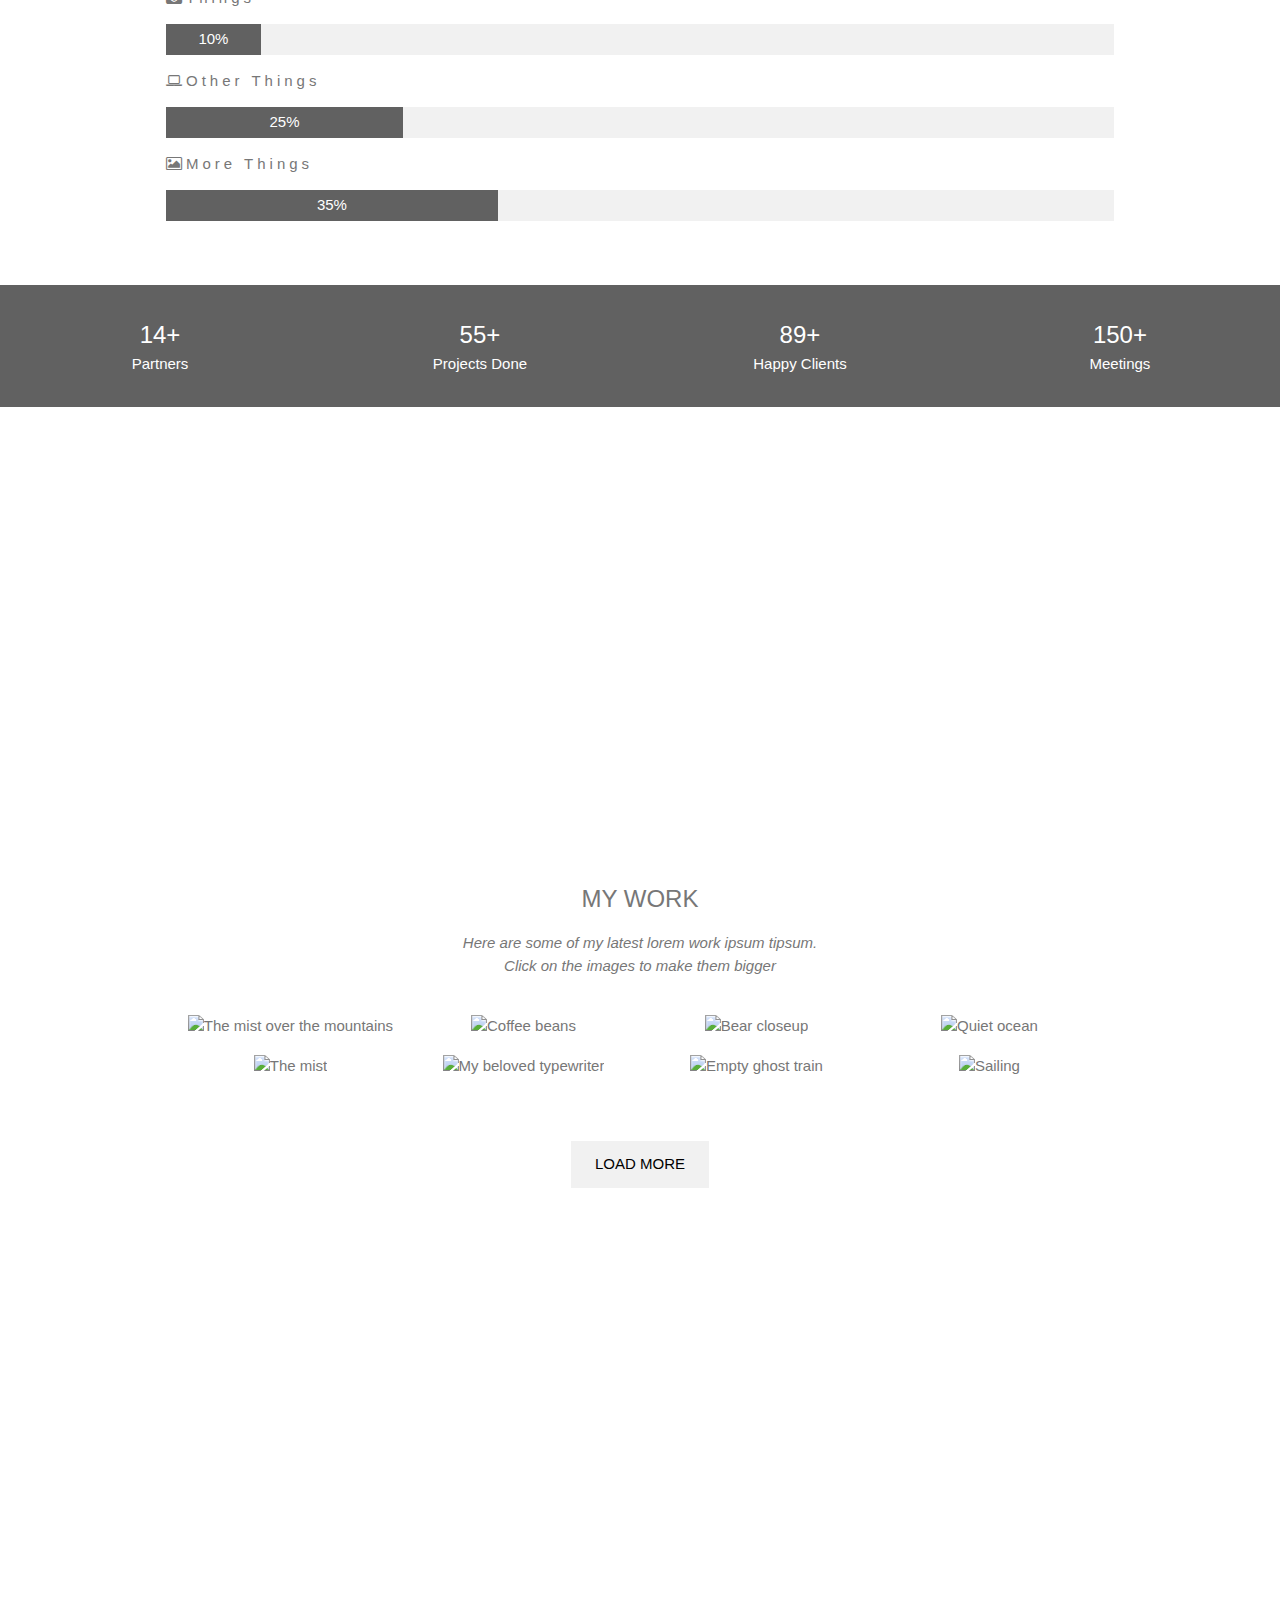
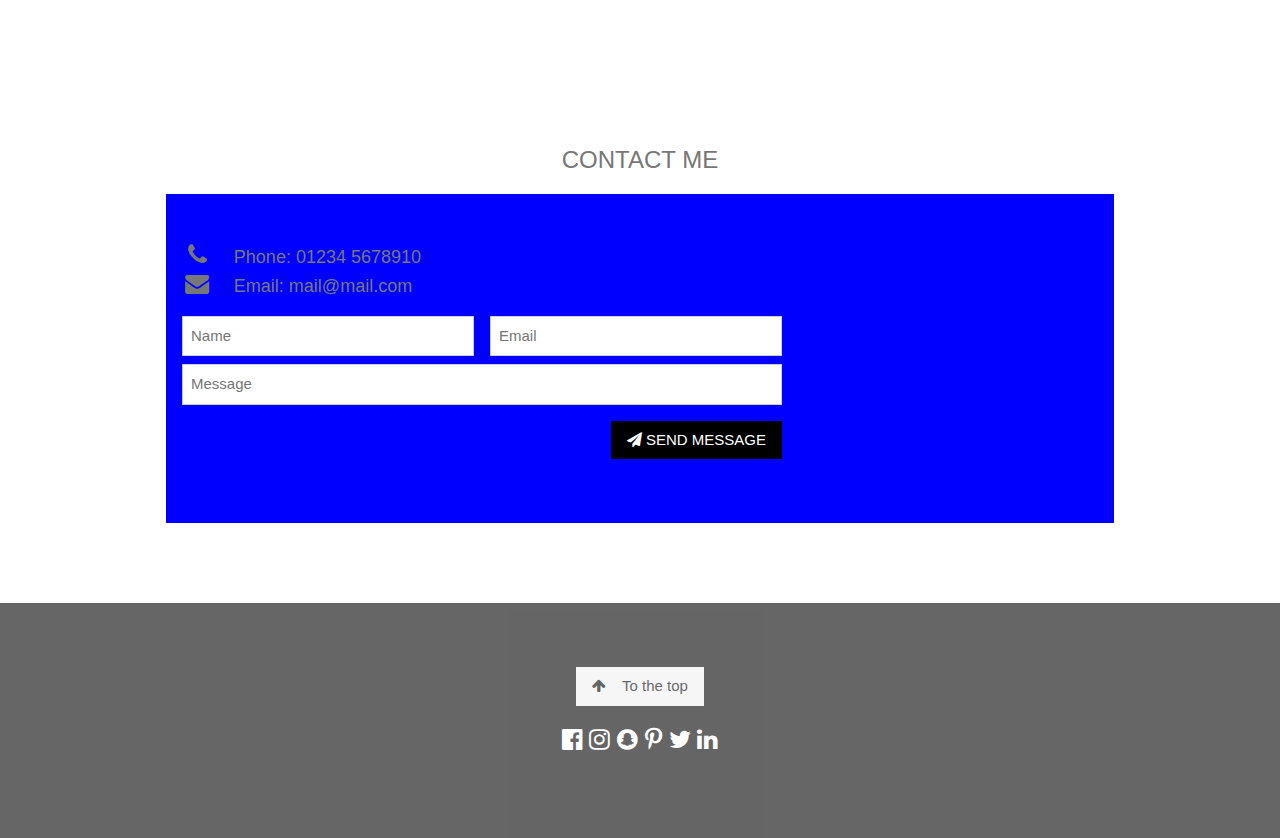
==== commit 82f84c6b: "Separate javascript" ====
--- a/index.html
+++ b/index.html
@@ -2,14 +2,14 @@
 <html>
 
 <head>
-  <title>W3 SCHOOLS Demo Site</title>
+  <title>Parallax Demo Site</title>
   <meta charset="UTF-8">
   <meta name="viewport" content="width=device-width, initial-scale=1">
   <link rel="stylesheet" href="assets/css/style.css">
   <link rel="stylesheet" href="https://www.w3schools.com/w3css/4/w3.css">
   <link rel="stylesheet" href="https://fonts.googleapis.com/css?family=Lato">
   <link rel="stylesheet" href="https://cdnjs.cloudflare.com/ajax/libs/font-awesome/4.7.0/css/font-awesome.min.css">
-
+  <script type="text/javascript" src="assets/js/javascript.js"></script>
 </head>
 
 <body>
@@ -32,7 +32,7 @@
       <a href="#about" class="w3-bar-item w3-button" onclick="toggleFunction()">ABOUT</a>
       <a href="#portfolio" class="w3-bar-item w3-button" onclick="toggleFunction()">PORTFOLIO</a>
       <a href="#contact" class="w3-bar-item w3-button" onclick="toggleFunction()">CONTACT</a>
-      
+
 
     </div>
   </div>
@@ -40,7 +40,7 @@
   <!-- First Parallax Image with Logo Text -->
   <div class="bgimg-1 w3-display-container w3-opacity-min" id="home">
     <div class="w3-display-middle" style="white-space:nowrap;">
-      <span class="w3-center w3-padding-large w3-black w3-xlarge w3-wide w3-animate-opacity">MY <span class="w3-hide-small">DEMO</span> SITE</span>
+      <span class="w3-center w3-padding-large w3-black w3-xlarge w3-wide w3-animate-opacity">Parallax DEMO <span class="w3-hide-small">SITE</span></span>
     </div>
   </div>
 
@@ -200,44 +200,7 @@
     </div>
   </div>
 
-  <!-- test "TERMS" section / added 06/07/2017 -->
-  <!-- Container (Terms Section) -->
-  <div class="w3-content w3-container w3-padding-64" id="terms">
-    <h3 class="w3-center">TERMS</h3>
-    <p>Move the mouse over the button to reveal the dropdown content.</p>
-    <div class="w3-row">
-      <div class="dropdown">
-        <button class="dropbtn">Your Personal Details</button>
-        <div class="dropdown-content" style="padding: 20px;">
-          <p>Lorem ipsum dolor sit amet, consectetur adipiscing elit, sed do eiusmod tempor incididunt ut labore et dolore magna aliqua. Ut enim ad minim veniam,
-            quis nostrud exercitation ullamco laboris nisi ut aliquip ex ea commodo consequat. Duis aute irure dolor in reprehenderit in voluptate velit esse cillum dolore eu fugiat nulla pariatur. Excepteur sint occaecat cupidatat non proident, sunt
-            in culpa
-            qui officia deserunt mollit anim id est laborum consectetur adipiscing elit, sed do eiusmod tempor incididunt ut labore et dolore magna aliqua. Ut enim ad minim veniam, quis nostrud exercitation ullamco laboris nisi ut aliquip ex ea
-            commodo consequat.</p>
-          <a href="#">Link 2</a>
-          <a href="#">Link 3</a>
-        </div>
-
-      </div>
-      <div class="w3-row">
-        <p>&nbsp;</p>
-      </div>
-      <div class="dropdown">
-        <button class="dropbtn">Use of this web site</button>
-        <div class="dropdown-content">
-          <p>Lorem ipsum dolor sit amet, consectetur adipiscing elit, sed do eiusmod tempor incididunt ut labore et dolore magna aliqua. Ut enim ad minim veniam,
-            quis nostrud exercitation ullamco laboris nisi ut aliquip ex ea commodo consequat. Duis aute irure dolor in reprehenderit in voluptate velit esse cillum dolore eu fugiat nulla pariatur. Excepteur sint occaecat cupidatat non proident, sunt
-            in culpa
-            qui officia deserunt mollit anim id est laborum consectetur adipiscing elit, sed do eiusmod tempor incididunt ut labore et dolore magna aliqua. Ut enim ad minim veniam, quis nostrud exercitation ullamco laboris nisi ut aliquip ex ea
-            commodo consequat.</p>
-
-
-        </div>
-      </div>
-
-
-    </div>
-  </div>
+
 
 
 
@@ -256,42 +219,8 @@
 
   </footer>
 
-  <!-- SCRIPTS -->
-  <script>
-
-
-    // Modal Image Gallery
-    function onClick(element) {
-      document.getElementById("img01").src = element.src;
-      document.getElementById("modal01").style.display = "block";
-      var captionText = document.getElementById("caption");
-      captionText.innerHTML = element.alt;
-    }
-
-    // Change style of navbar on scroll
-    window.onscroll = function() {
-      myFunction()
-    };
-
-    function myFunction() {
-      var navbar = document.getElementById("myNavbar");
-      if (document.body.scrollTop > 100 || document.documentElement.scrollTop > 100) {
-        navbar.className = "w3-bar" + " w3-card-2" + " w3-animate-top" + " w3-white";
-      } else {
-        navbar.className = navbar.className.replace(" w3-card-2 w3-animate-top w3-white", "");
-      }
-    }
-
-    // Used to toggle the menu on small screens when clicking on the menu button
-    function toggleFunction() {
-      var x = document.getElementById("navDemo");
-      if (x.className.indexOf("w3-show") == -1) {
-        x.className += " w3-show";
-      } else {
-        x.className = x.className.replace(" w3-show", "");
-      }
-    }
-  </script>
+
+
 
 
 
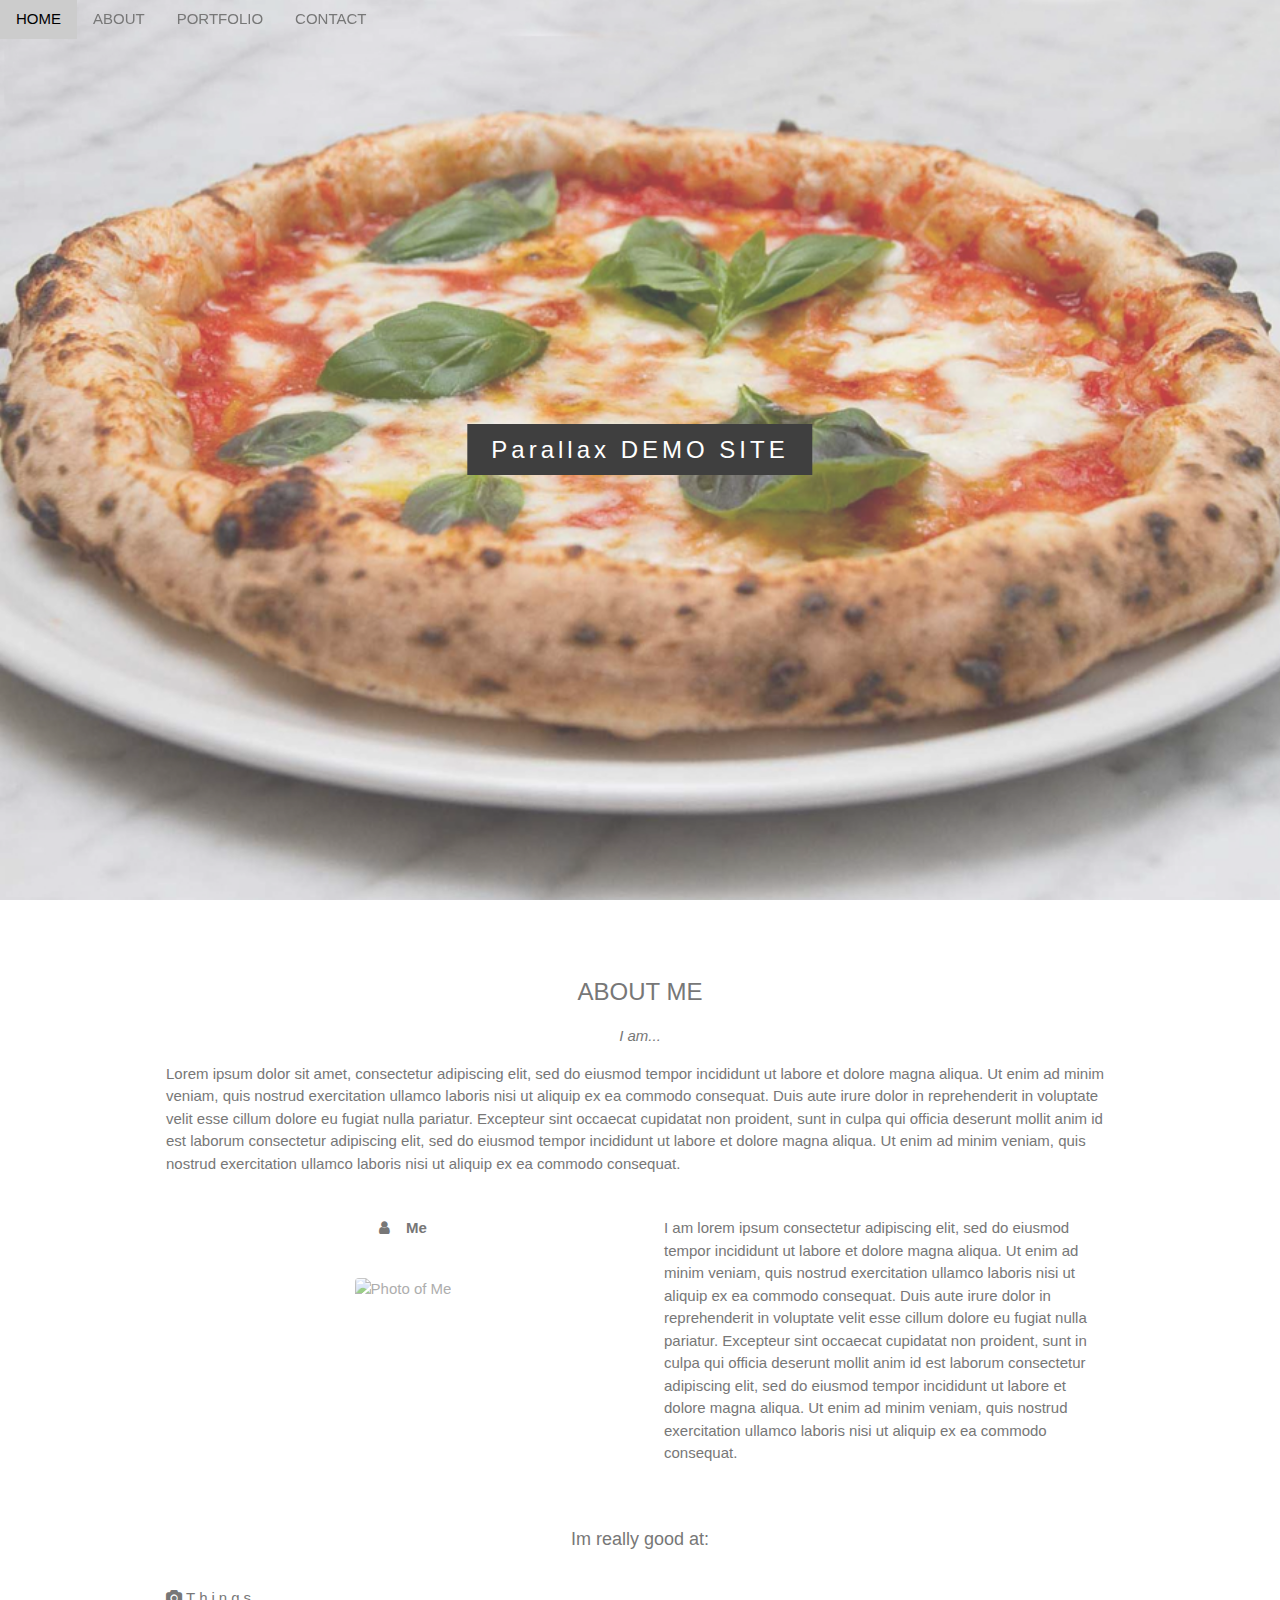
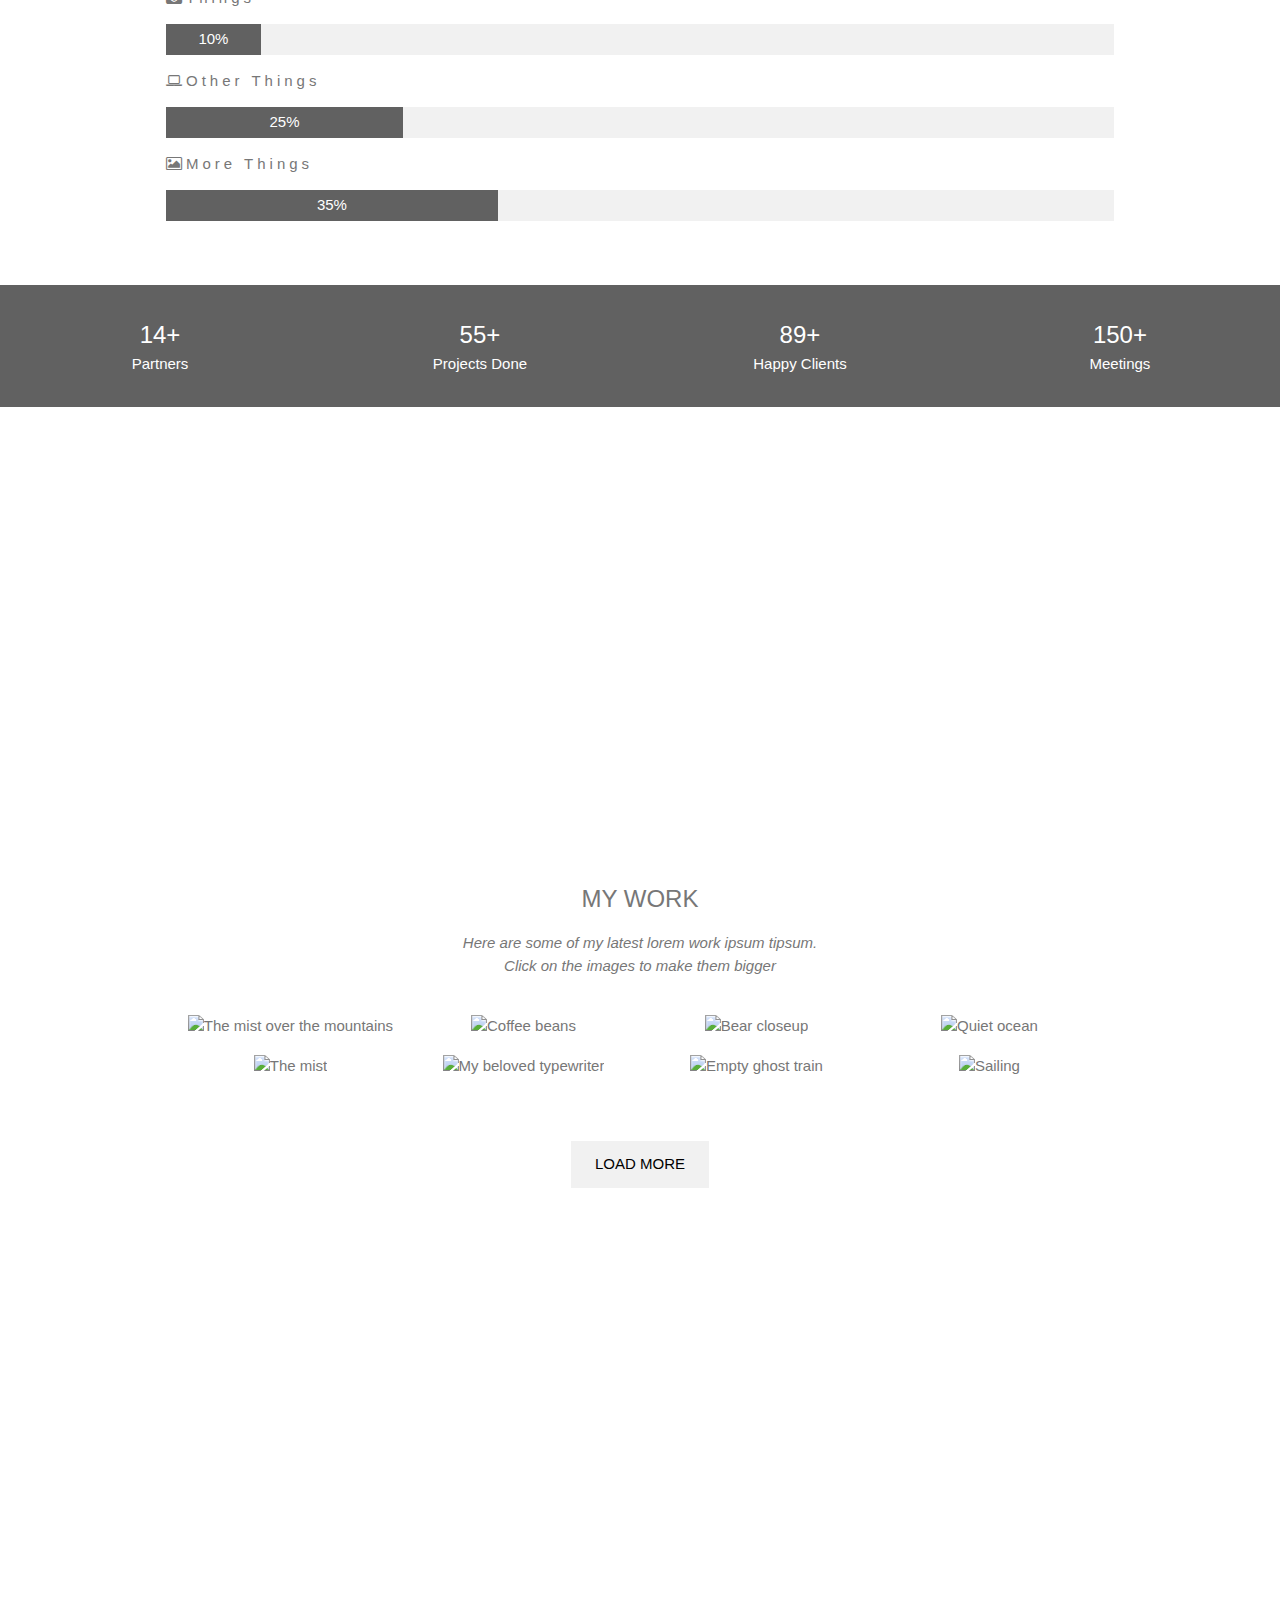
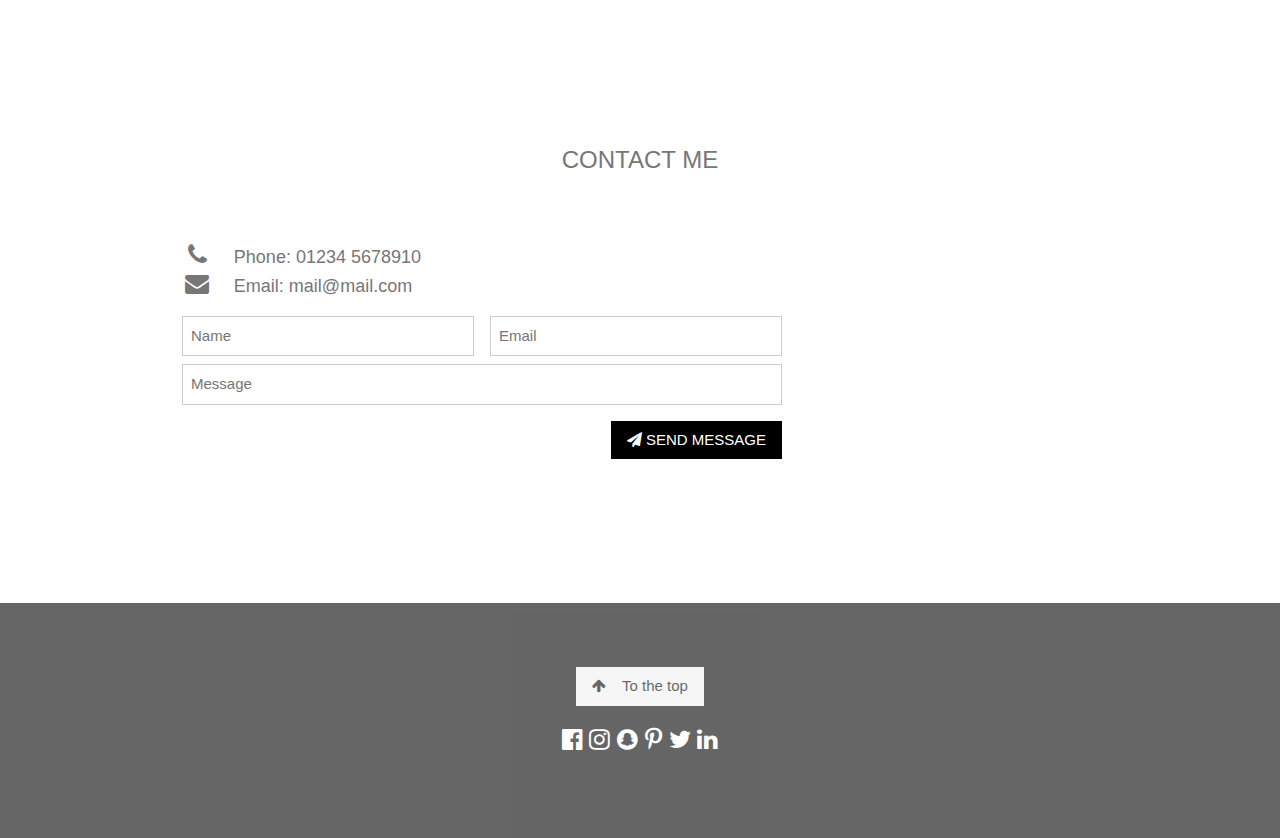
==== commit 0211fcf3: "Update home page background image" ====
--- a/index.html
+++ b/index.html
@@ -21,9 +21,9 @@
         <i class="fa fa-bars"></i>
       </a>
       <a href="#home" class="w3-bar-item w3-button">HOME</a>
-      <a href="#about" class="w3-bar-item w3-button w3-hide-small"><i class="fa fa-user"></i> ABOUT</a>
-      <a href="#portfolio" class="w3-bar-item w3-button w3-hide-small"><i class="fa fa-th"></i> PORTFOLIO</a>
-      <a href="#contact" class="w3-bar-item w3-button w3-hide-small"><i class="fa fa-envelope"></i> CONTACT</a>
+      <a href="#about" class="w3-bar-item w3-button w3-hide-small">ABOUT</a>
+      <a href="#portfolio" class="w3-bar-item w3-button w3-hide-small">PORTFOLIO</a>
+      <a href="#contact" class="w3-bar-item w3-button w3-hide-small">CONTACT</a>
 
     </div>
 
@@ -173,7 +173,7 @@
     <h3 class="w3-center">CONTACT ME</h3>
 
 
-    <div class="w3-row w3-padding-32 w3-section" style="background-color: blue;">
+    <div class="w3-row w3-padding-32 w3-section">
 
       <div class="w3-col m8 w3-panel">
         <div class="w3-large w3-margin-bottom">
--- a/assets/css/style.css
+++ b/assets/css/style.css
@@ -15,7 +15,7 @@
 
 /* First image (Logo. Full height) */
 .bgimg-1 {
-    background-image: url('https://www.w3schools.com/w3images/parallax1.jpg');
+    background-image: url("../../assets/img/pizza.jpg");
     min-height: 100%;
 }
 
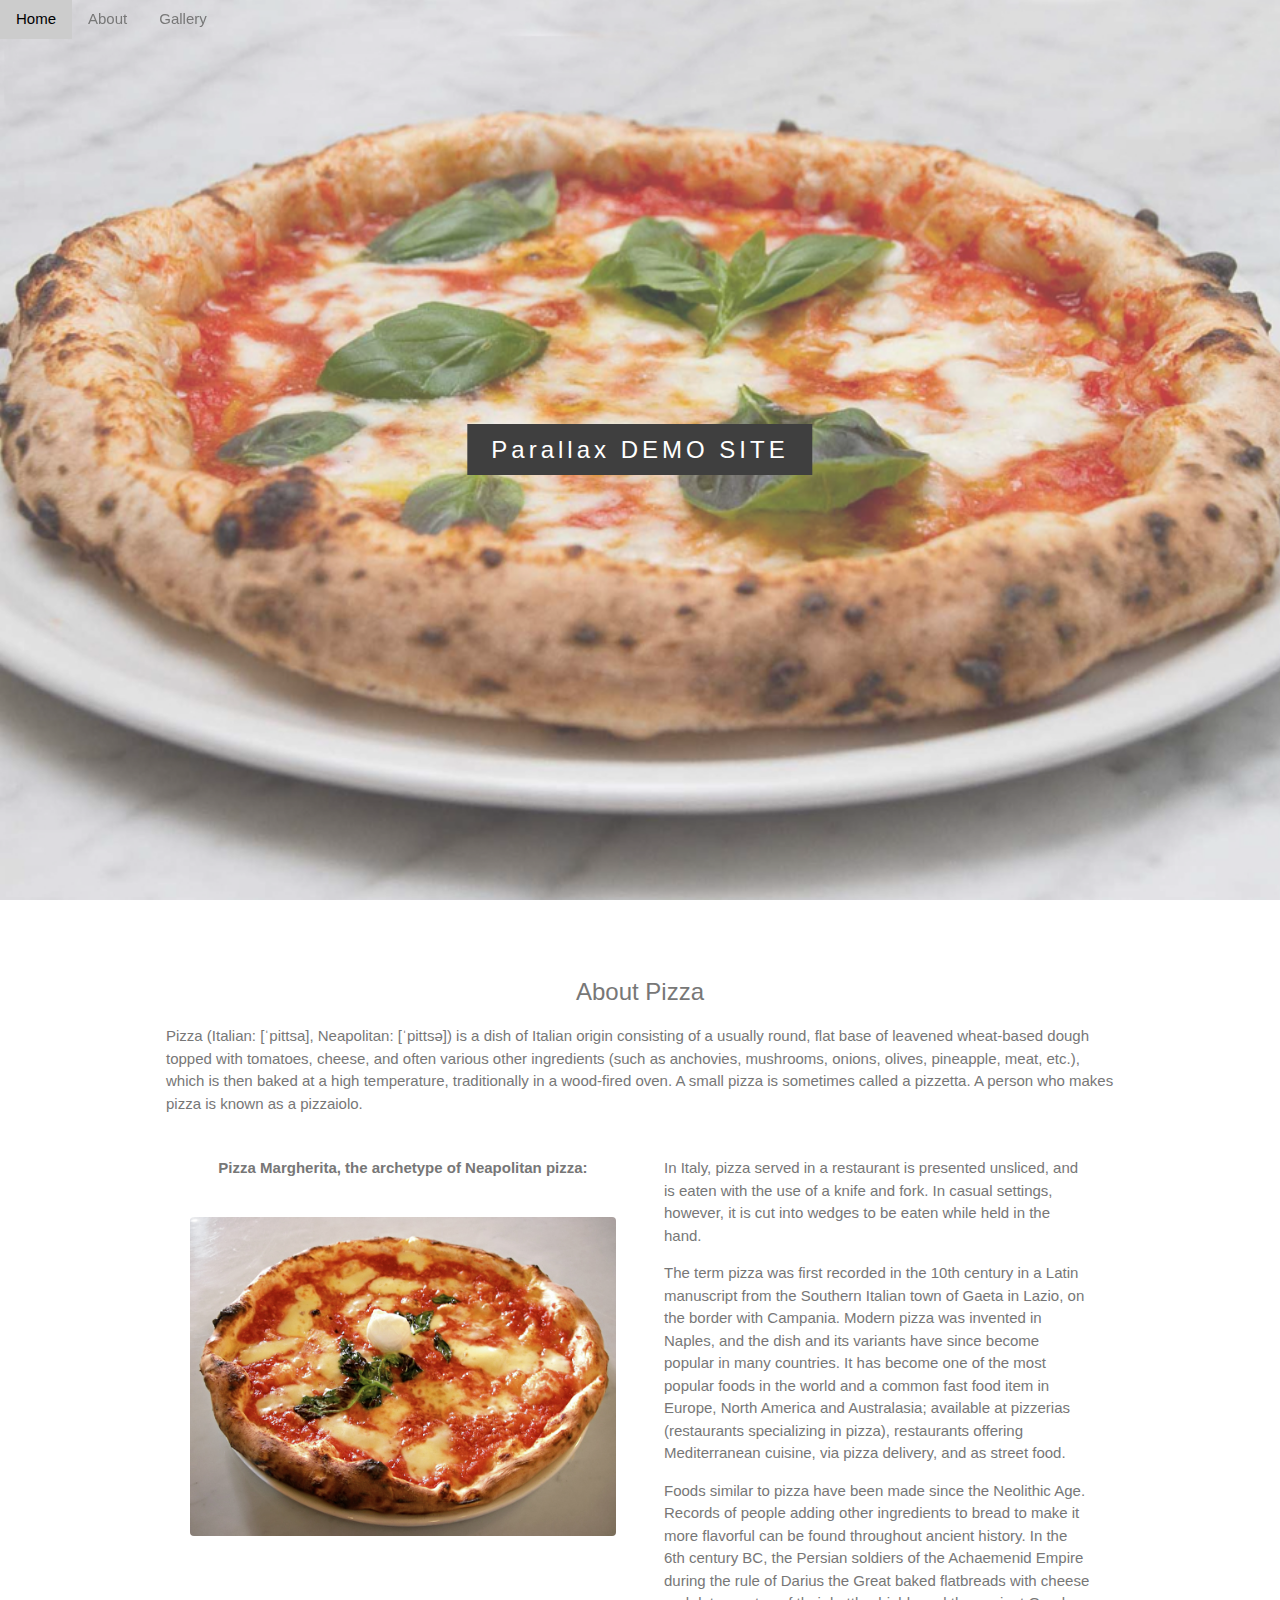
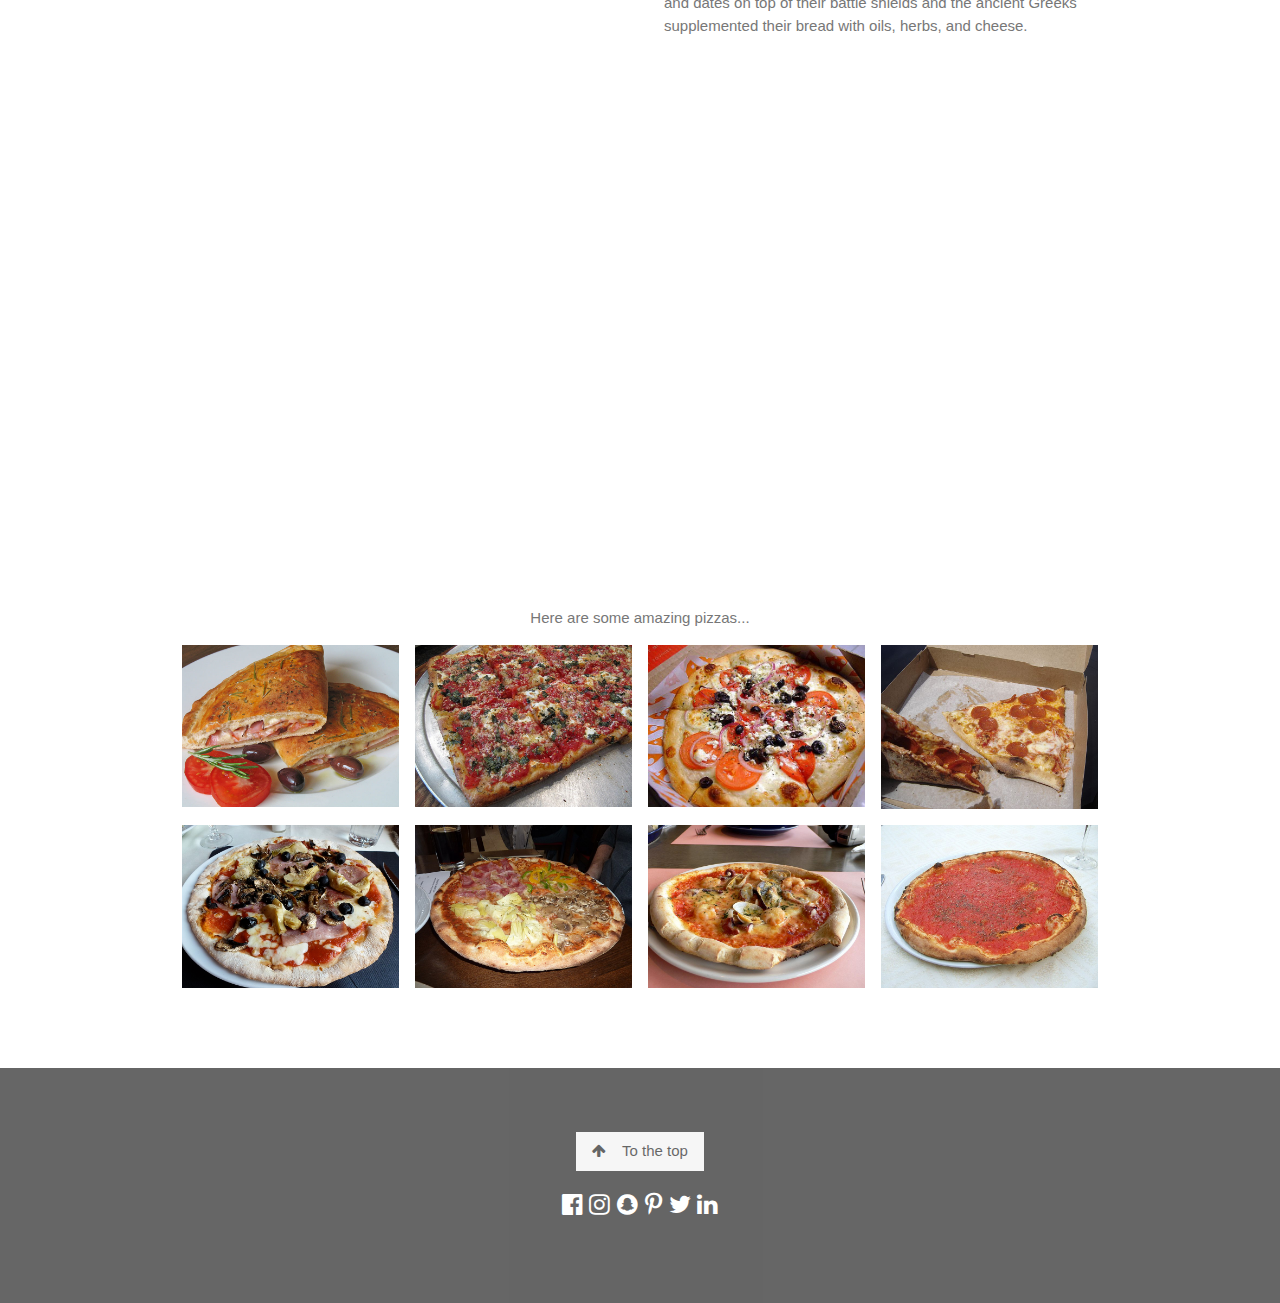
==== commit 48cc19ad: "Major update" ====
--- a/index.html
+++ b/index.html
@@ -20,20 +20,15 @@
       <a class="w3-bar-item w3-button w3-hover-black w3-hide-medium w3-hide-large w3-right" href="javascript:void(0);" onclick="toggleFunction()" title="Toggle Navigation Menu">
         <i class="fa fa-bars"></i>
       </a>
-      <a href="#home" class="w3-bar-item w3-button">HOME</a>
-      <a href="#about" class="w3-bar-item w3-button w3-hide-small">ABOUT</a>
-      <a href="#portfolio" class="w3-bar-item w3-button w3-hide-small">PORTFOLIO</a>
-      <a href="#contact" class="w3-bar-item w3-button w3-hide-small">CONTACT</a>
-
+      <a href="#home" class="w3-bar-item w3-button">Home</a>
+      <a href="#about" class="w3-bar-item w3-button w3-hide-small">About</a>
+      <a href="#gallery" class="w3-bar-item w3-button w3-hide-small">Gallery</a>
     </div>
 
     <!-- Navbar on small screens -->
     <div id="navDemo" class="w3-bar-block w3-white w3-hide w3-hide-large w3-hide-medium">
-      <a href="#about" class="w3-bar-item w3-button" onclick="toggleFunction()">ABOUT</a>
-      <a href="#portfolio" class="w3-bar-item w3-button" onclick="toggleFunction()">PORTFOLIO</a>
-      <a href="#contact" class="w3-bar-item w3-button" onclick="toggleFunction()">CONTACT</a>
-
-
+      <a href="#about" class="w3-bar-item w3-button" onclick="toggleFunction()">About</a>
+      <a href="#gallery" class="w3-bar-item w3-button" onclick="toggleFunction()">Gallery</a>
     </div>
   </div>
 
@@ -44,165 +39,97 @@
     </div>
   </div>
 
-  <!-- Container (About Section) -->
-  <div class="w3-content w3-container w3-padding-64" id="about">
-    <h3 class="w3-center">ABOUT ME</h3>
-    <p class="w3-center"><em>I am...</em></p>
-    <p>Lorem ipsum dolor sit amet, consectetur adipiscing elit, sed do eiusmod tempor incididunt ut labore et dolore magna aliqua. Ut enim ad minim veniam,
-      quis nostrud exercitation ullamco laboris nisi ut aliquip ex ea commodo consequat. Duis aute irure dolor in reprehenderit in voluptate velit esse cillum dolore eu fugiat nulla pariatur. Excepteur sint occaecat cupidatat non proident, sunt in
-      culpa
-      qui officia deserunt mollit anim id est laborum consectetur adipiscing elit, sed do eiusmod tempor incididunt ut labore et dolore magna aliqua. Ut enim ad minim veniam, quis nostrud exercitation ullamco laboris nisi ut aliquip ex ea commodo
-      consequat.</p>
-    <div class="w3-row">
-      <div class="w3-col m6 w3-center w3-padding-large">
-        <p><b><i class="fa fa-user w3-margin-right"></i>Me</b></p><br>
-        <img src="https://www.w3schools.com/w3images/avatar_hat.jpg" class="w3-round w3-image w3-opacity w3-hover-opacity-off" alt="Photo of Me" width="500" height="333">
-      </div>
+  <!-- Container (About Pizza Section) -->
+  <section>
 
-      <!-- Hide this text on small devices -->
-      <div class="w3-col m6 w3-hide-small w3-padding-large">
-        <p>I am lorem ipsum consectetur adipiscing elit, sed do eiusmod tempor incididunt ut labore et dolore magna aliqua. Ut enim ad minim veniam, quis nostrud exercitation ullamco laboris nisi ut aliquip ex ea commodo consequat. Duis aute irure
-          dolor in reprehenderit in voluptate velit esse cillum dolore eu fugiat nulla pariatur. Excepteur sint occaecat cupidatat non proident, sunt in culpa qui officia deserunt mollit anim id est laborum consectetur adipiscing elit, sed do eiusmod
-          tempor
-          incididunt ut labore et dolore magna aliqua. Ut enim ad minim veniam, quis nostrud exercitation ullamco laboris nisi ut aliquip ex ea commodo consequat.</p>
+    <div class="w3-content w3-container w3-padding-64" id="about">
+
+      <h3 class="w3-center">About Pizza</h3>
+
+      <p>Pizza (Italian: [ˈpittsa], Neapolitan: [ˈpittsə]) is a dish of Italian origin consisting of a usually round, flat base of leavened wheat-based dough topped with tomatoes, cheese, and often various other ingredients (such as anchovies,
+        mushrooms, onions, olives, pineapple, meat, etc.), which is then baked at a high temperature, traditionally in a wood-fired oven. A small pizza is sometimes called a pizzetta. A person who makes pizza is known as a pizzaiolo.</p>
+
+      <div class="w3-row">
+        <div class="w3-col m6 w3-center w3-padding-large">
+          <p><b>Pizza Margherita, the archetype of Neapolitan pizza:</b></p><br>
+          <img src="assets/img/margherita.jpg" class="w3-round w3-image" alt="Photo of pizza" width="500" height="333">
+        </div>
+
+        <!-- Hide this text on small devices -->
+        <div class="w3-col m6 w3-hide-small w3-padding-large">
+          <p>In Italy, pizza served in a restaurant is presented unsliced, and is eaten with the use of a knife and fork. In casual settings, however, it is cut into wedges to be eaten while held in the hand.</p>
+          <p>The term pizza was first recorded in the 10th century in a Latin manuscript from the Southern Italian town of Gaeta in Lazio, on the border with Campania. Modern pizza was invented in Naples, and the dish and its variants have since
+            become popular in many countries. It has become one of the most popular foods in the world and a common fast food item in Europe, North America and Australasia; available at pizzerias (restaurants specializing in pizza), restaurants
+            offering Mediterranean cuisine, via pizza delivery, and as street food.</p>
+          <p>Foods similar to pizza have been made since the Neolithic Age. Records of people adding other ingredients to bread to make it more flavorful can be found throughout ancient history. In the 6th century BC, the Persian soldiers of the
+            Achaemenid Empire during the rule of Darius the Great baked flatbreads with cheese and dates on top of their battle shields and the ancient Greeks supplemented their bread with oils, herbs, and cheese.</p>
+        </div>
       </div>
     </div>
-    <p class="w3-large w3-center w3-padding-16">Im really good at:</p>
-    <p class="w3-wide"><i class="fa fa-camera"></i>Things</p>
-    <div class="w3-light-grey">
-      <div class="w3-container w3-padding-small w3-dark-grey w3-center" style="width:10%">10%</div>
-    </div>
-    <p class="w3-wide"><i class="fa fa-laptop"></i>Other Things</p>
-    <div class="w3-light-grey">
-      <div class="w3-container w3-padding-small w3-dark-grey w3-center" style="width:25%">25%</div>
-    </div>
-    <p class="w3-wide"><i class="fa fa-photo"></i>More Things</p>
-    <div class="w3-light-grey">
-      <div class="w3-container w3-padding-small w3-dark-grey w3-center" style="width:35%">35%</div>
+  </section>
+  <!--End of Container (About Pizza Section) -->
+
+
+  <!-- Second Parallax Image with Gallery Text -->
+  <div class="bgimg-2 w3-display-container w3-opacity-min">
+    <div class="w3-display-middle">
+      <span class="w3-xxlarge w3-text-white w3-wide">Gallery</span>
     </div>
   </div>
 
-  <div class="w3-row w3-center w3-dark-grey w3-padding-16">
-    <div class="w3-quarter w3-section">
-      <span class="w3-xlarge">14+</span><br>
-      Partners
-    </div>
-    <div class="w3-quarter w3-section">
-      <span class="w3-xlarge">55+</span><br>
-      Projects Done
-    </div>
-    <div class="w3-quarter w3-section">
-      <span class="w3-xlarge">89+</span><br>
-      Happy Clients
-    </div>
-    <div class="w3-quarter w3-section">
-      <span class="w3-xlarge">150+</span><br>
-      Meetings
-    </div>
-  </div>
+  <!-- Container (Gallery Section) -->
+  <section>
 
-  <!-- Second Parallax Image with Portfolio Text -->
-  <div class="bgimg-2 w3-display-container w3-opacity-min">
-    <div class="w3-display-middle">
-      <span class="w3-xxlarge w3-text-white w3-wide">PORTFOLIO</span>
-    </div>
-  </div>
+    <div class="w3-content w3-container w3-padding-64" id="gallery">
 
-  <!-- Container (Portfolio Section) -->
-  <div class="w3-content w3-container w3-padding-64" id="portfolio">
-    <h3 class="w3-center">MY WORK</h3>
-    <p class="w3-center"><em>Here are some of my latest lorem work ipsum tipsum.<br> Click on the images to make them bigger</em></p><br>
+      <p class="w3-center">Here are some amazing pizzas...</p>
 
-    <!-- Responsive Grid. Four columns on tablets, laptops and desktops. Will stack on mobile devices/small screens (100% width) -->
-    <div class="w3-row-padding w3-center">
-      <div class="w3-col m3">
-        <img src="https://www.w3schools.com/w3images/p1.jpg" style="width:100%" onclick="onClick(this)" class="w3-hover-opacity" alt="The mist over the mountains">
+      <div class="w3-row-padding w3-center">
+        <div class="w3-col m3">
+          <img src="assets/img/calzone.jpg" style="width:100%" onclick="onClick(this)" class="w3-hover-opacity" alt="Calzone Pizza">
+        </div>
+
+        <div class="w3-col m3">
+          <img src="assets/img/grandma-pizza.jpg" style="width:100%" onclick="onClick(this)" class="w3-hover-opacity" alt="Grandma Pizza">
+        </div>
+
+        <div class="w3-col m3">
+          <img src="assets/img/greek-pizza.jpg" style="width:100%" onclick="onClick(this)" class="w3-hover-opacity" alt="Greek Pizza">
+        </div>
+
+        <div class="w3-col m3">
+          <img src="assets/img/new-york-style.jpg" style="width:100%" onclick="onClick(this)" class="w3-hover-opacity" alt="New York Style Pizza">
+        </div>
       </div>
 
-      <div class="w3-col m3">
-        <img src="https://www.w3schools.com/w3images/p2.jpg" style="width:100%" onclick="onClick(this)" class="w3-hover-opacity" alt="Coffee beans">
-      </div>
+      <div class="w3-row-padding w3-center w3-section">
+        <div class="w3-col m3">
+          <img src="assets/img/capricciosa.jpg" style="width:100%" onclick="onClick(this)" class="w3-hover-opacity" alt="Capricciosa Pizza">
+        </div>
 
-      <div class="w3-col m3">
-        <img src="https://www.w3schools.com/w3images/p3.jpg" style="width:100%" onclick="onClick(this)" class="w3-hover-opacity" alt="Bear closeup">
-      </div>
+        <div class="w3-col m3">
+          <img src="assets/img/quattro-stagioni.jpg" style="width:100%" onclick="onClick(this)" class="w3-hover-opacity" alt="Quattro Stagioni Pizza">
+        </div>
 
-      <div class="w3-col m3">
-        <img src="https://www.w3schools.com/w3images/p4.jpg" style="width:100%" onclick="onClick(this)" class="w3-hover-opacity" alt="Quiet ocean">
+        <div class="w3-col m3">
+          <img src="assets/img/seafood.jpg" style="width:100%" onclick="onClick(this)" class="w3-hover-opacity" alt="Seafood Pizza">
+        </div>
+
+        <div class="w3-col m3">
+          <img src="assets/img/marinara.jpg" style="width:100%" onclick="onClick(this)" class="w3-hover-opacity" alt="Marinara Pizza">
+        </div>
+    </div>
+
+    <!-- Modal for full size images on click -->
+    <div id="modal01" class="w3-modal w3-black" onclick="this.style.display='none'">
+      <span class="w3-button w3-large w3-black w3-display-topright" title="Close Modal Image"><i class="fa fa-remove"></i></span>
+      <div class="w3-modal-content w3-animate-zoom w3-center w3-transparent w3-padding-64">
+        <img id="img01" class="w3-image">
+        <p id="caption" class="w3-opacity w3-large"></p>
       </div>
     </div>
-
-    <div class="w3-row-padding w3-center w3-section">
-      <div class="w3-col m3">
-        <img src="https://www.w3schools.com/w3images/p5.jpg" style="width:100%" onclick="onClick(this)" class="w3-hover-opacity" alt="The mist">
-      </div>
-
-      <div class="w3-col m3">
-        <img src="https://www.w3schools.com/w3images/p6.jpg" style="width:100%" onclick="onClick(this)" class="w3-hover-opacity" alt="My beloved typewriter">
-      </div>
-
-      <div class="w3-col m3">
-        <img src="https://www.w3schools.com/w3images/p7.jpg" style="width:100%" onclick="onClick(this)" class="w3-hover-opacity" alt="Empty ghost train">
-      </div>
-
-      <div class="w3-col m3">
-        <img src="https://www.w3schools.com/w3images/p8.jpg" style="width:100%" onclick="onClick(this)" class="w3-hover-opacity" alt="Sailing">
-      </div>
-      <button class="w3-button w3-padding-large w3-light-grey" style="margin-top:64px">LOAD MORE</button>
-    </div>
-  </div>
-
-  <!-- Modal for full size images on click-->
-  <div id="modal01" class="w3-modal w3-black" onclick="this.style.display='none'">
-    <span class="w3-button w3-large w3-black w3-display-topright" title="Close Modal Image"><i class="fa fa-remove"></i></span>
-    <div class="w3-modal-content w3-animate-zoom w3-center w3-transparent w3-padding-64">
-      <img id="img01" class="w3-image">
-      <p id="caption" class="w3-opacity w3-large"></p>
-    </div>
-  </div>
-
-  <!-- Third Parallax Image with Portfolio Text -->
-  <div class="bgimg-3 w3-display-container w3-opacity-min">
-    <div class="w3-display-middle">
-      <span class="w3-xxlarge w3-text-white w3-wide">CONTACT</span>
-    </div>
-  </div>
-
-  <!-- Container (Contact Section) -->
-  <div class="w3-content w3-container w3-padding-64" id="contact">
-    <h3 class="w3-center">CONTACT ME</h3>
-
-
-    <div class="w3-row w3-padding-32 w3-section">
-
-      <div class="w3-col m8 w3-panel">
-        <div class="w3-large w3-margin-bottom">
-
-          <i class="fa fa-phone fa-fw w3-hover-text-black w3-xlarge w3-margin-right"></i> Phone: 01234 5678910 <br>
-          <i class="fa fa-envelope fa-fw w3-hover-text-black w3-xlarge w3-margin-right"></i> Email: mail@mail.com<br>
-        </div>
-
-        <form action="/action_page.php" target="_blank">
-          <div class="w3-row-padding" style="margin:0 -16px 8px -16px">
-            <div class="w3-half">
-              <input class="w3-input w3-border" type="text" placeholder="Name" required name="Name">
-            </div>
-            <div class="w3-half">
-              <input class="w3-input w3-border" type="text" placeholder="Email" required name="Email">
-            </div>
-          </div>
-          <input class="w3-input w3-border" type="text" placeholder="Message" required name="Message">
-          <button class="w3-button w3-black w3-right w3-section" type="submit">
-            <i class="fa fa-paper-plane"></i> SEND MESSAGE
-          </button>
-        </form>
-      </div>
-    </div>
-  </div>
-
-
-
-
+  </section>
+  <!-- End of Container (Gallery Section) -->
 
 
   <!-- Footer -->
@@ -220,10 +147,6 @@
   </footer>
 
 
-
-
-
-
 </body>
 
 </html>
--- a/assets/css/style.css
+++ b/assets/css/style.css
@@ -19,9 +19,9 @@
     min-height: 100%;
 }
 
-/* Second image (Portfolio) */
+/* Second image (Gallery) */
 .bgimg-2 {
-    background-image: url("https://www.w3schools.com/w3images/parallax2.jpg");
+    background-image: url("../../assets/img/pizza-in-oven.jpg");
     min-height: 400px;
 }
 
